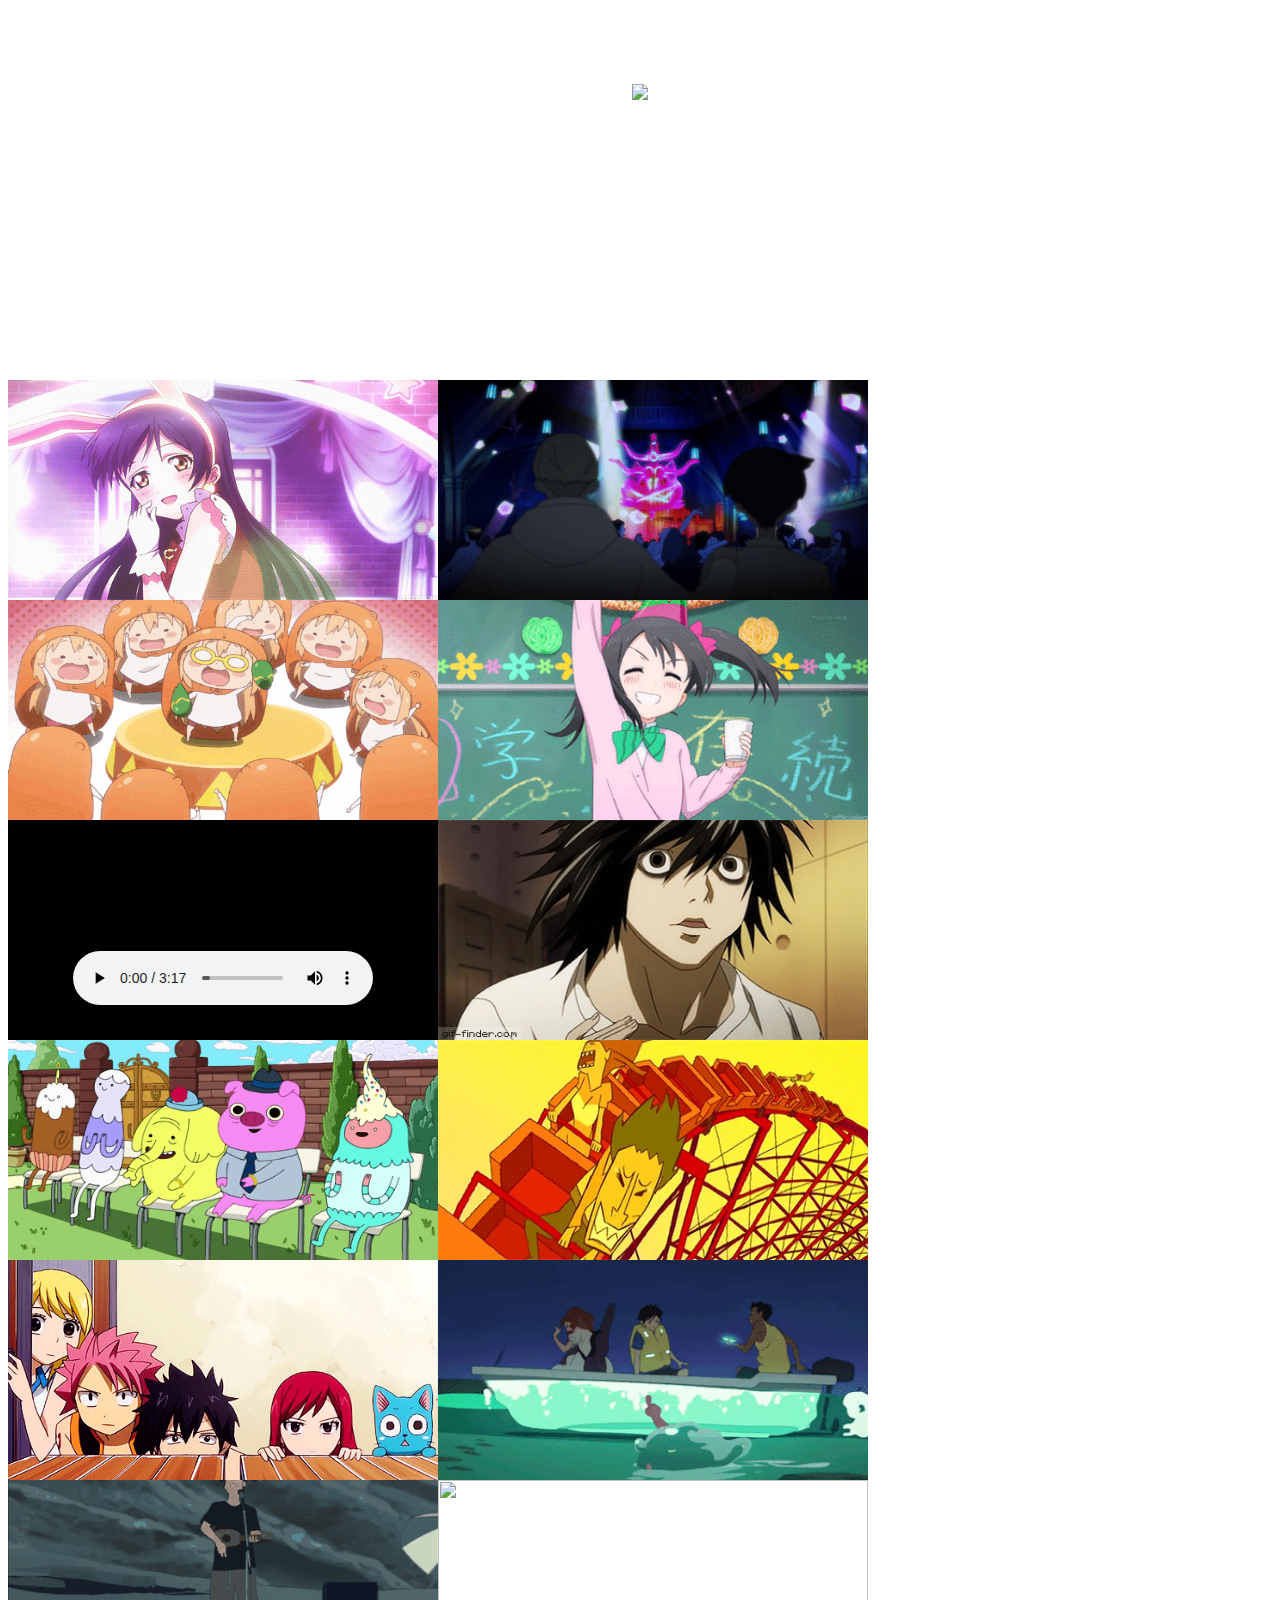
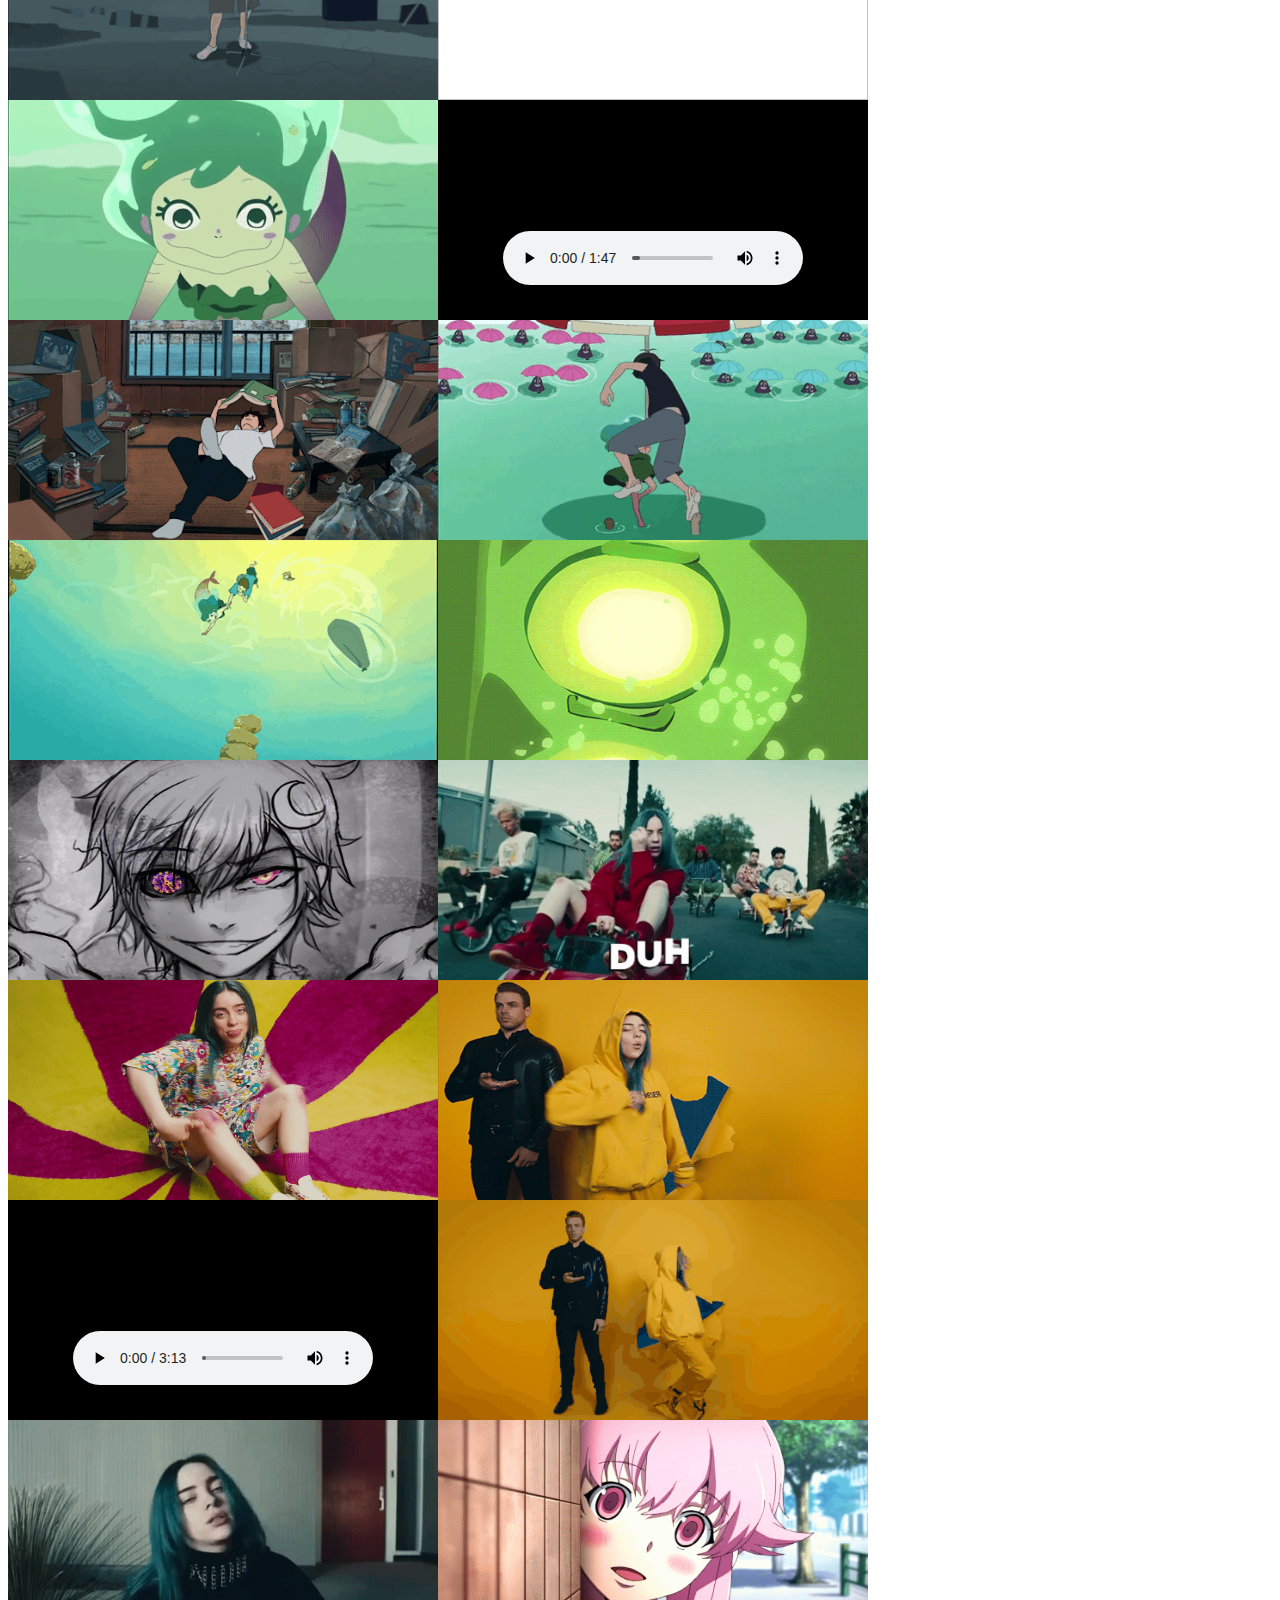
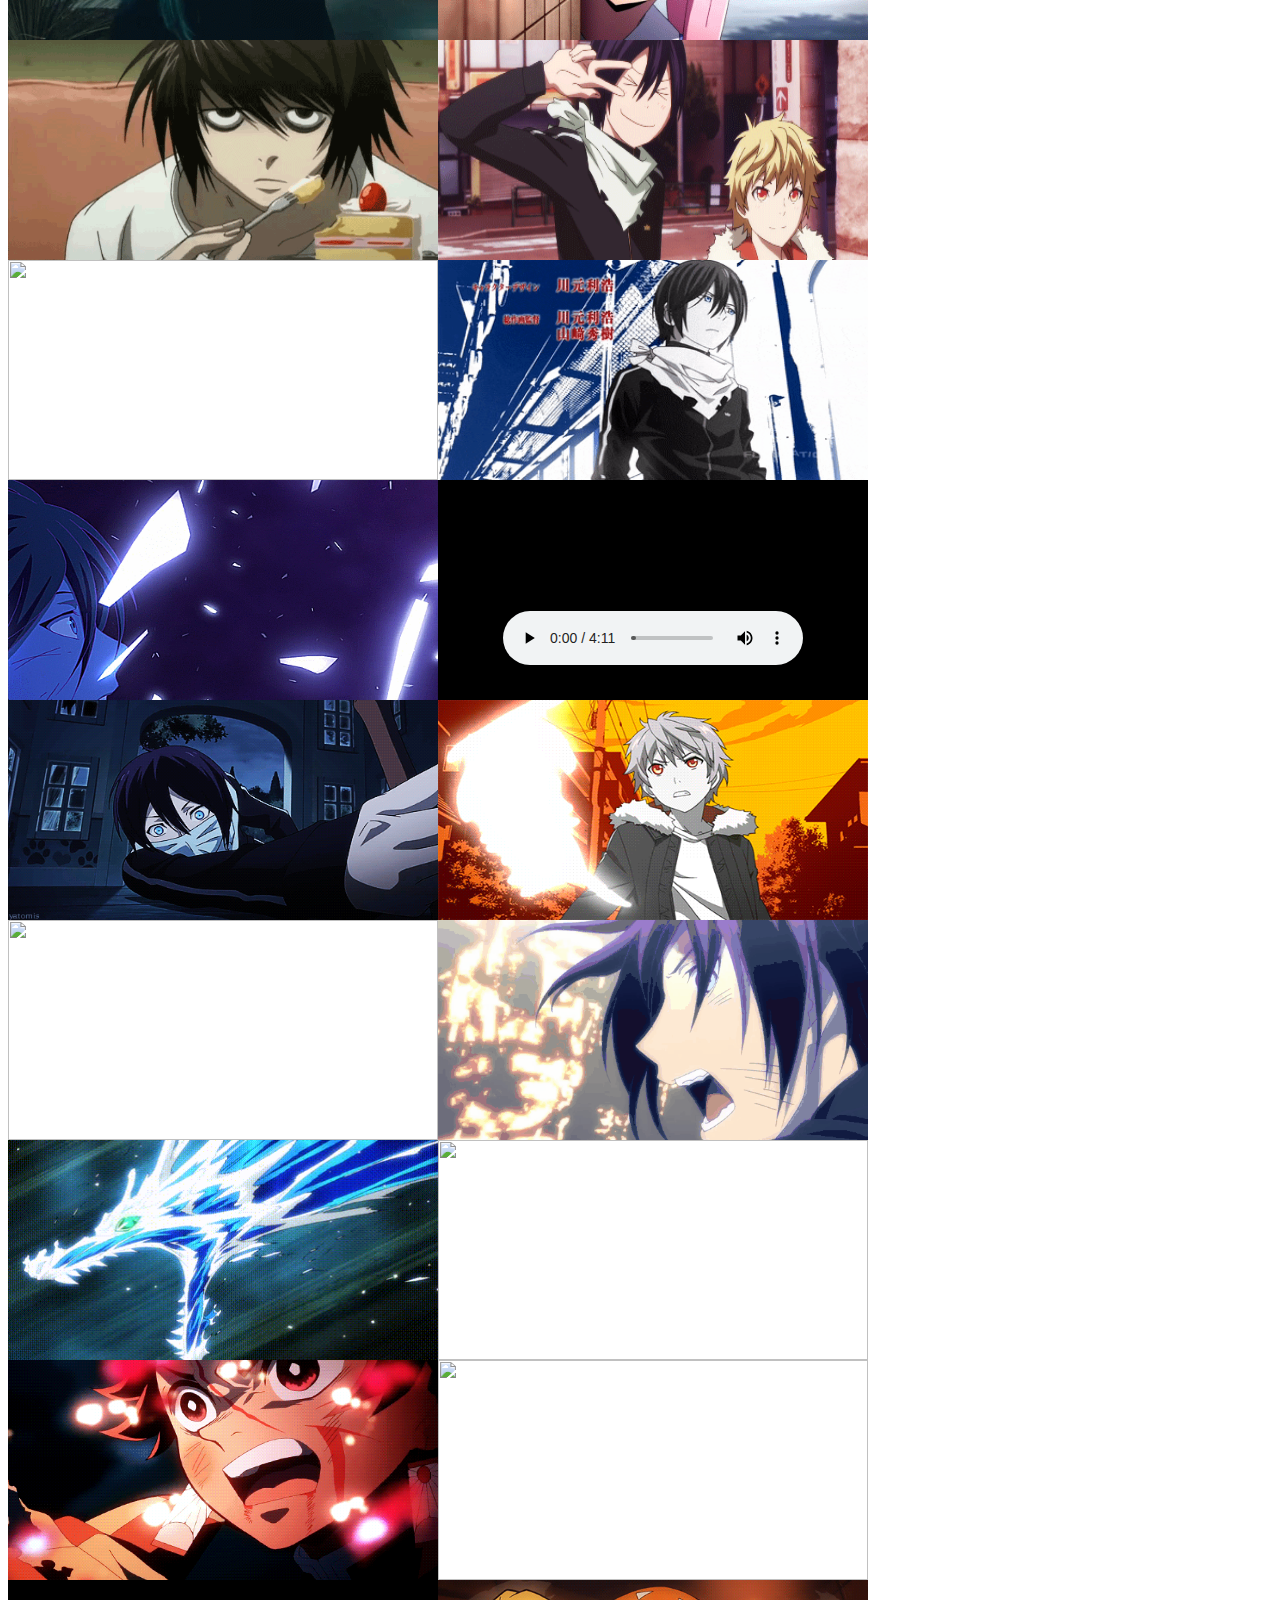
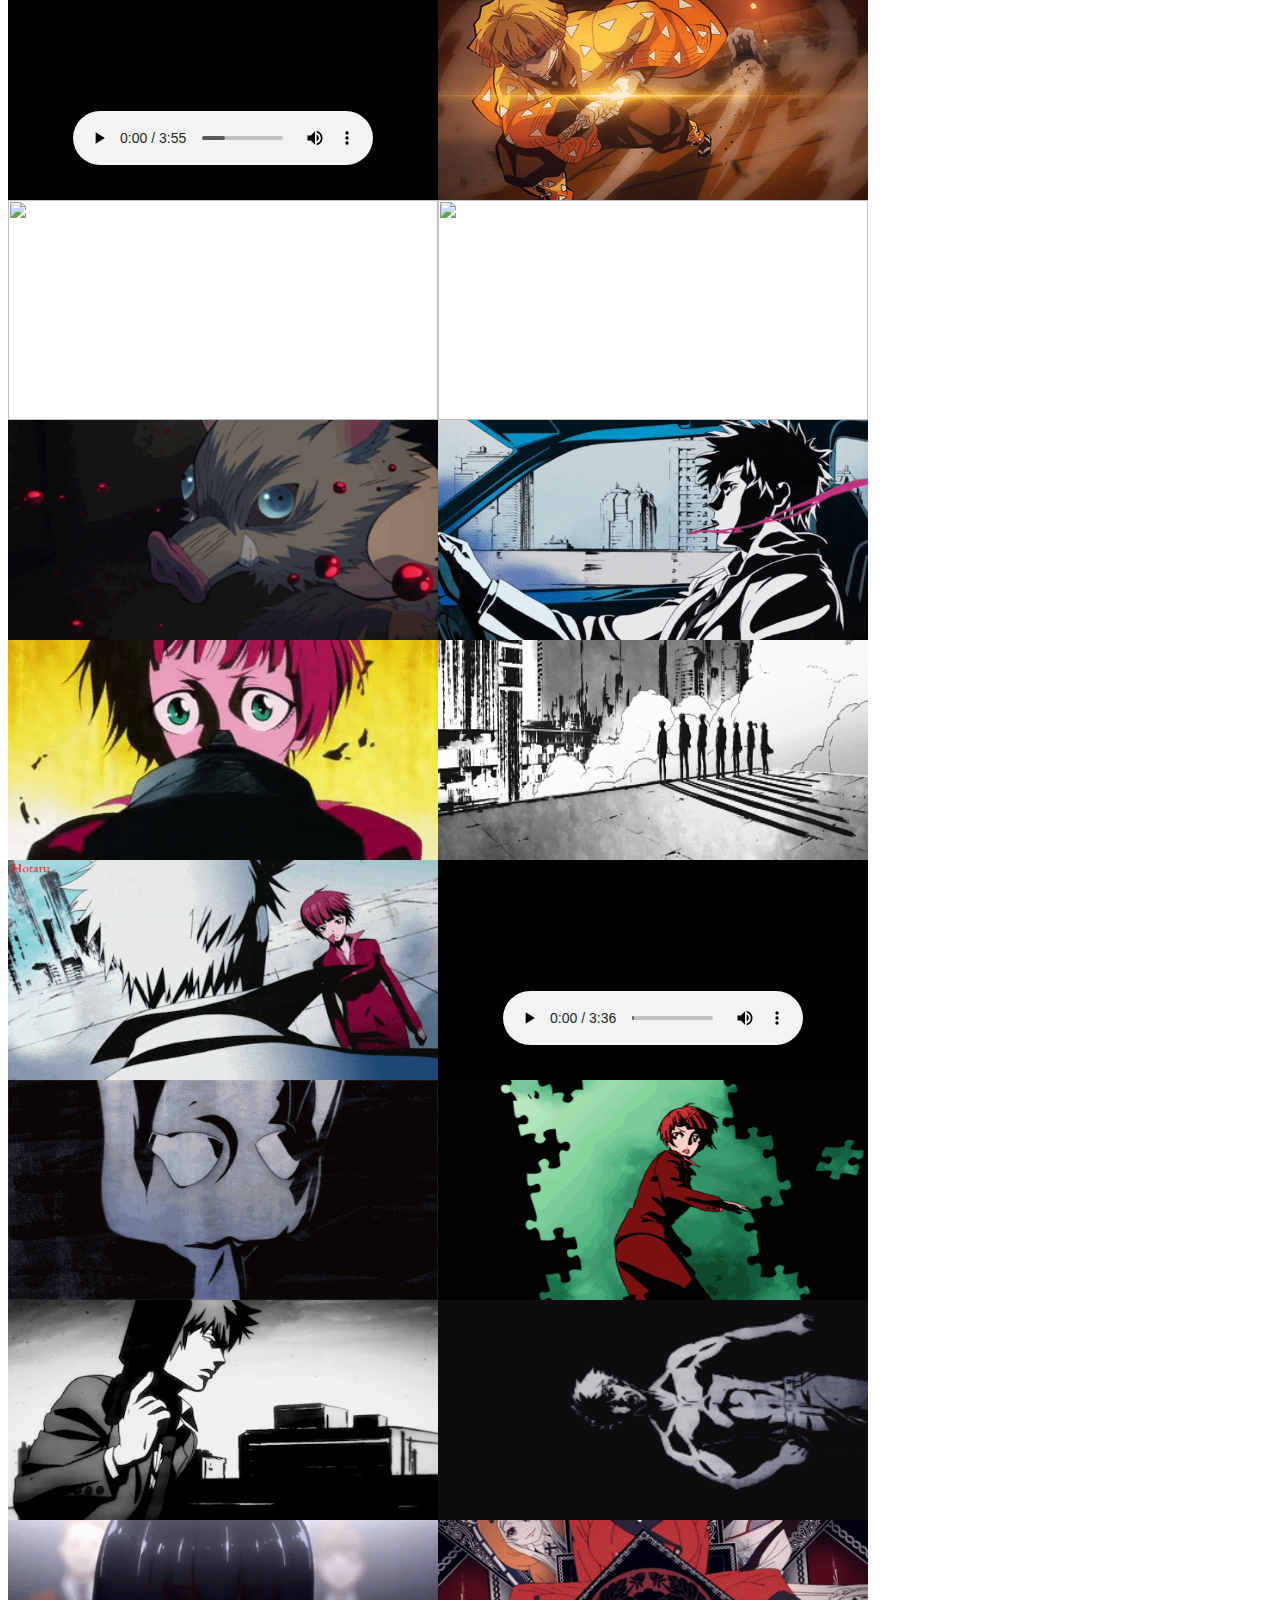
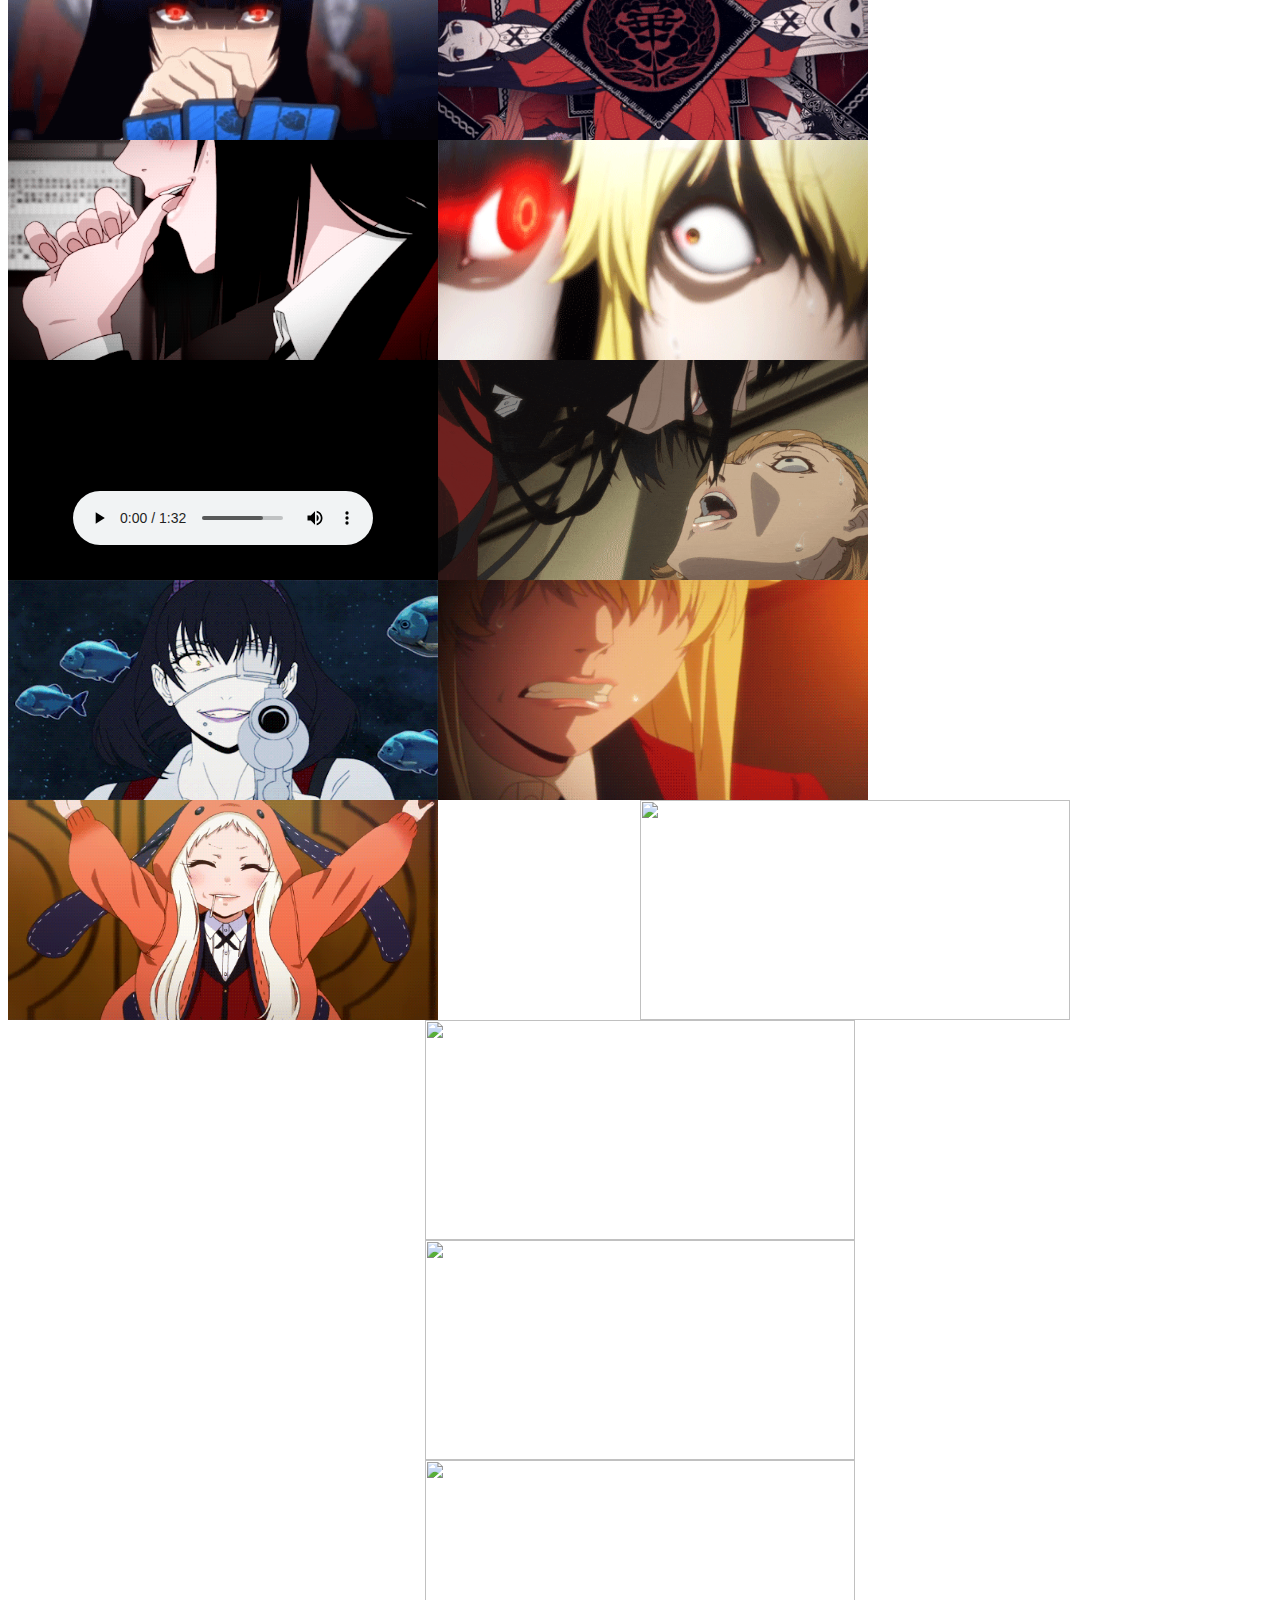
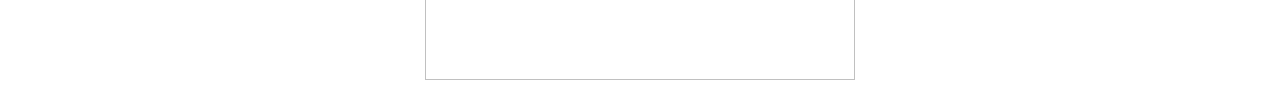
==== index.html @ c2c0409c "Add files via upload" ====
<html>
      <head><center> <h1><u><font size=64 face="impact"> ALEXANDER PROSASO</font></u></h1> </center>
           <title> Dretcm </title>
      </head>

<body background = "images\bonus\body.gif", text="white"> 
       <center><img src="images\bonus\gnomo.gif"></center>
       <center><h1><p>Hello, How are you?.</p></h1></center>
       <center><h2><p>suposed that all right</p></h2></center>
       <center><h2><p>ok let's start</p></h2></center>
       <center><h1><p><u>Perdoname</u></p></h1></center>

<!-- ---------------------------------------------- 1 lote ------------------------------------------------------------- -->

       <center><img src="images\lote 1\per12.gif" width="430" height="220" style="float:left"></center>
       <center><img src="images\lote 1\per9.gif" width="430" height="220" style="float:left"></center>
       <center><img src="images\lote 1\per3.gif" width="430" height="220" style="float:left"></center>

       <center><img src="images\lote 1\per4.gif" width="430" height="220" style="float:left"></center>

       <center><embed src="images\lote 1\per.mp3" autoplay="" loop="" width="430" height="220" style="float:left"></center>

       <center><img src="images\lote 1\per7.gif" width="430" height="220" style="float:left"></center>

       <center><img src="images\lote 1\per5.gif" width="430" height="220" style="float:left"></center>
       <center><img src="images\lote 1\per8.gif" width="430" height="220" style="float:left"></center>
       <center><img src="images\lote 1\per2.gif" width="430" height="220" style="float:left"></center> <br><br> <br> <br> <br> <br> <br> <br> <br><br> <br> <br> <br> <br> <br> <br> <br> <br><br> <br> <br> <br> <br><br> <br> <br> <br> <br> <br> <br> <br><br> <br> <br> <br> <br>

<!-- ---------------------------------------------- 2 lote ------------------------------------------------------------- -->

      <center><h1><p><u>Crystal Dolphin</u></center></p></h1>

       <center><img src="images\lote 2\cry.gif" width="430" height="220" style="float:left"></center>
       <center><img src="images\lote 2\cry2.gif" width="430" height="220" style="float:left"></center>
       <center><img src="images\lote 2\cry3.gif" width="430" height="220" style="float:left"></center>

       <center><img src="images\lote 2\cry4.gif" width="430" height="220" style="float:left"></center>

       <center><embed src="images\lote 2\crystal.mp3" autoplay="" loop="" width="430" height="220" style="float:left" background="D:\conte\alex1"></center>

       <center><img src="images\lote 2\cry5.gif" width="430" height="220" style="float:left"></center>

       <center><img src="images\lote 2\cry7.gif" width="430" height="220" style="float:left"></center>
       <center><img src="images\lote 2\cry8.gif" width="430" height="220" style="float:left"></center>
       <center><img src="images\lote 2\cry9.gif" width="430" height="220" style="float:left"></center><br><br> <br> <br> <br> <br> <br> <br> <br><br> <br> <br> <br> <br> <br> <br> <br> <br><br> <br> <br> <br> <br><br> <br> <br> <br> <br> <br> <br> <br><br> <br> <br> <br> <br>       

<!-- ---------------------------------------------- 3 lote ------------------------------------------------------------- -->
       <center><h1><p><u>Bad Guy</u></center></p></h1>

       <center><img src="images\lote 3\hora1.gif" width="430" height="220" style="float:left"></center>
       <center><img src="images\lote 3\bad5.gif" width="430" height="220" style="float:left"></center>
       <center><img src="images\lote 3\bad3.gif" width="430" height="220" style="float:left"></center>

       <center><img src="images\lote 3\bad4.gif" width="430" height="220" style="float:left"></center>

       <center><embed src="images\lote 3\badguy.mp3" autoplay="" loop="" width="430" height="220" style="float:left" background="D:\conte\alex1"></center>

       <center><img src="images\lote 3\bad2.gif" width="430" height="220" style="float:left"></center>

       <center><img src="images\lote 3\bad6.gif" width="430" height="220" style="float:left"></center>
       <center><img src="images\lote 3\per10.gif" width="430" height="220" style="float:left"></center>
       <center><img src="images\lote 3\per6.gif" width="430" height="220" style="float:left"></center><br><br> <br> <br> <br> <br> <br> <br> <br><br> <br> <br> <br> <br> <br> <br> <br> <br><br> <br> <br> <br> <br><br> <br> <br> <br> <br> <br> <br> <br><br> <br> <br> <br> <br>

<!-- ---------------------------------------------- 4 lote ------------------------------------------------------------- -->
       <center><h1><p><u>Op Noragami</u></center></p></h1>

       <center><img src="images\lote 4\noragami3.gif" width="430" height="220" style="float:left"></center>
       <center><img src="images\lote 4\noragami5.gif" width="430" height="220" style="float:left"></center>
       <center><img src="images\lote 4\noragami6.gif" width="430" height="220" style="float:left"></center>

       <center><img src="images\lote 4\noragami9.gif" width="430" height="220" style="float:left"></center>

       <center><embed src="images\lote 4\noragami_op.mp3" autoplay="" loop="" width="430" height="220" style="float:left" background="D:\conte\alex1"></center>

       <center><img src="images\lote 4\noragami10.gif" width="430" height="220" style="float:left"></center>

       <center><img src="images\lote 4\noragami8.gif" width="430" height="220" style="float:left"></center>
       <center><img src="images\lote 4\noragami7.gif" width="430" height="220" style="float:left"></center>
       <center><img src="images\lote 4\noragami.gif" width="430" height="220" style="float:left"></center><br><br> <br> <br> <br> <br> <br> <br> <br><br> <br> <br> <br> <br> <br> <br> <br> <br><br> <br> <br> <br> <br><br> <br> <br> <br> <br> <br> <br> <br><br> <br> <br> <br> <br>

<!-- ---------------------------------------------- 5 lote ------------------------------------------------------------- -->

       <center><h1><p><u>Op Kimetsu No Yaiba</u></center></p></h1>

       <center><img src="images\lote 5\tanjiro1.gif" width="430" height="220" style="float:left"></center>
       <center><img src="images\lote 5\tanjiro2.gif" width="430" height="220" style="float:left"></center>
       <center><img src="images\lote 5\tanjiro9.gif" width="430" height="220" style="float:left"></center>

       <center><img src="images\lote 5\tanjiro4.gif" width="430" height="220" style="float:left"></center>

       <center><embed src="images\lote 5\kimetsu.mp3" autoplay="" loop="" width="430" height="220" style="float:left" background="D:\conte\alex1"></center>

       <center><img src="images\lote 5\tanjiro5.gif" width="430" height="220" style="float:left"></center>

       <center><img src="images\lote 5\tanjiro10.gif" width="430" height="220" style="float:left"></center>
       <center><img src="images\lote 5\tanjiro8.gif" width="430" height="220" style="float:left"></center>
       <center><img src="images\lote 5\tanjiro7.gif" width="430" height="220" style="float:left"></center><br><br> <br> <br> <br> <br> <br> <br> <br><br> <br> <br> <br> <br> <br> <br> <br> <br><br> <br> <br> <br> <br><br> <br> <br> <br> <br> <br> <br> <br><br> <br> <br> <br> <br>
<!-- ---------------------------------------------- 6 lote ------------------------------------------------------------- -->
       <center><h1><p><u>Op 1 Psycho Pass</u></center></p></h1>

       <center><img src="images\lote 6\pass1.gif" width="430" height="220" style="float:left"></center>
       <center><img src="images\lote 6\pass2.gif" width="430" height="220" style="float:left"></center>
       <center><img src="images\lote 6\pass3.gif" width="430" height="220" style="float:left"></center>

       <center><img src="images\lote 6\pass4.gif" width="430" height="220" style="float:left"></center>

       <center><embed src="images\lote 6\psycho_pass_op1.mp3" autoplay="" loop="" width="430" height="220" style="float:left" background="D:\conte\alex1"></center>

       <center><img src="images\lote 6\pass5.gif" width="430" height="220" style="float:left"></center>

       <center><img src="images\lote 6/pass7.webp" width="430" height="220" style="float:left"></center>
       <center><img src="images\lote 6/pass6.webp" width="430" height="220" style="float:left"></center>
       <center><img src="images\lote 6\pass8.gif" width="430" height="220" style="float:left"></center><br><br> <br> <br> <br> <br> <br> <br> <br><br> <br> <br> <br> <br> <br> <br> <br> <br><br> <br> <br> <br> <br><br> <br> <br> <br> <br> <br> <br> <br><br> <br> <br> <br> <br>
<!-- ---------------------------------------------- 7 lote ------------------------------------------------------------- -->
       <center><h1><p><u>Op 1 Kakegurui</u></center></p></h1>

       <center><img src="images\lote 7\ka1.gif" width="430" height="220" style="float:left"></center>
       <center><img src="images\lote 7\ka6.gif" width="430" height="220" style="float:left"></center>
       <center><img src="images\lote 7\ka3.gif" width="430" height="220" style="float:left"></center>

       <center><img src="images\lote 7\ka4.gif" width="430" height="220" style="float:left"></center>

       <center><embed src="images\lote 7\kakegurui_op1.mp3" autoplay="" loop="" width="430" height="220" style="float:left" background="D:\conte\alex1"></center>

       <center><img src="images\lote 7\ka5.gif" width="430" height="220" style="float:left"></center>

       <center><img src="images\lote 7\ka2.gif" width="430" height="220" style="float:left"></center>
       <center><img src="images\lote 7\ka7.gif" width="430" height="220" style="float:left"></center>
       <center><img src="images\lote 7\ka8.gif" width="430" height="220" style="float:left"></center><br><br> <br> <br> <br> <br> <br> <br> <br><br> <br> <br> <br> <br> <br> <br> <br> <br><br> <br> <br> <br> <br><br> <br> <br> <br> <br> <br> <br> <br><br> <br> <br> <br> <br>
<!-- ---------------------------------------------- 8 lote ------------------------------------------------------------- -->
       <center><h1><p>Good Bye Sir.</center></p></h1>
       <center><img src="images\bonus\good1.gif" width="430" height="220"></center>
       <center><img src="images\bonus\asu.gif" width="430" height="220"></center>
       <center><img src="images\bonus\asu2.gif" width="430" height="220"></center>
       <center><img src="images\bonus\asu3.gif" width="430" height="220"></center>
 
  <!--speaker or head phone is required to listening background sound-->   
</body>
</html>
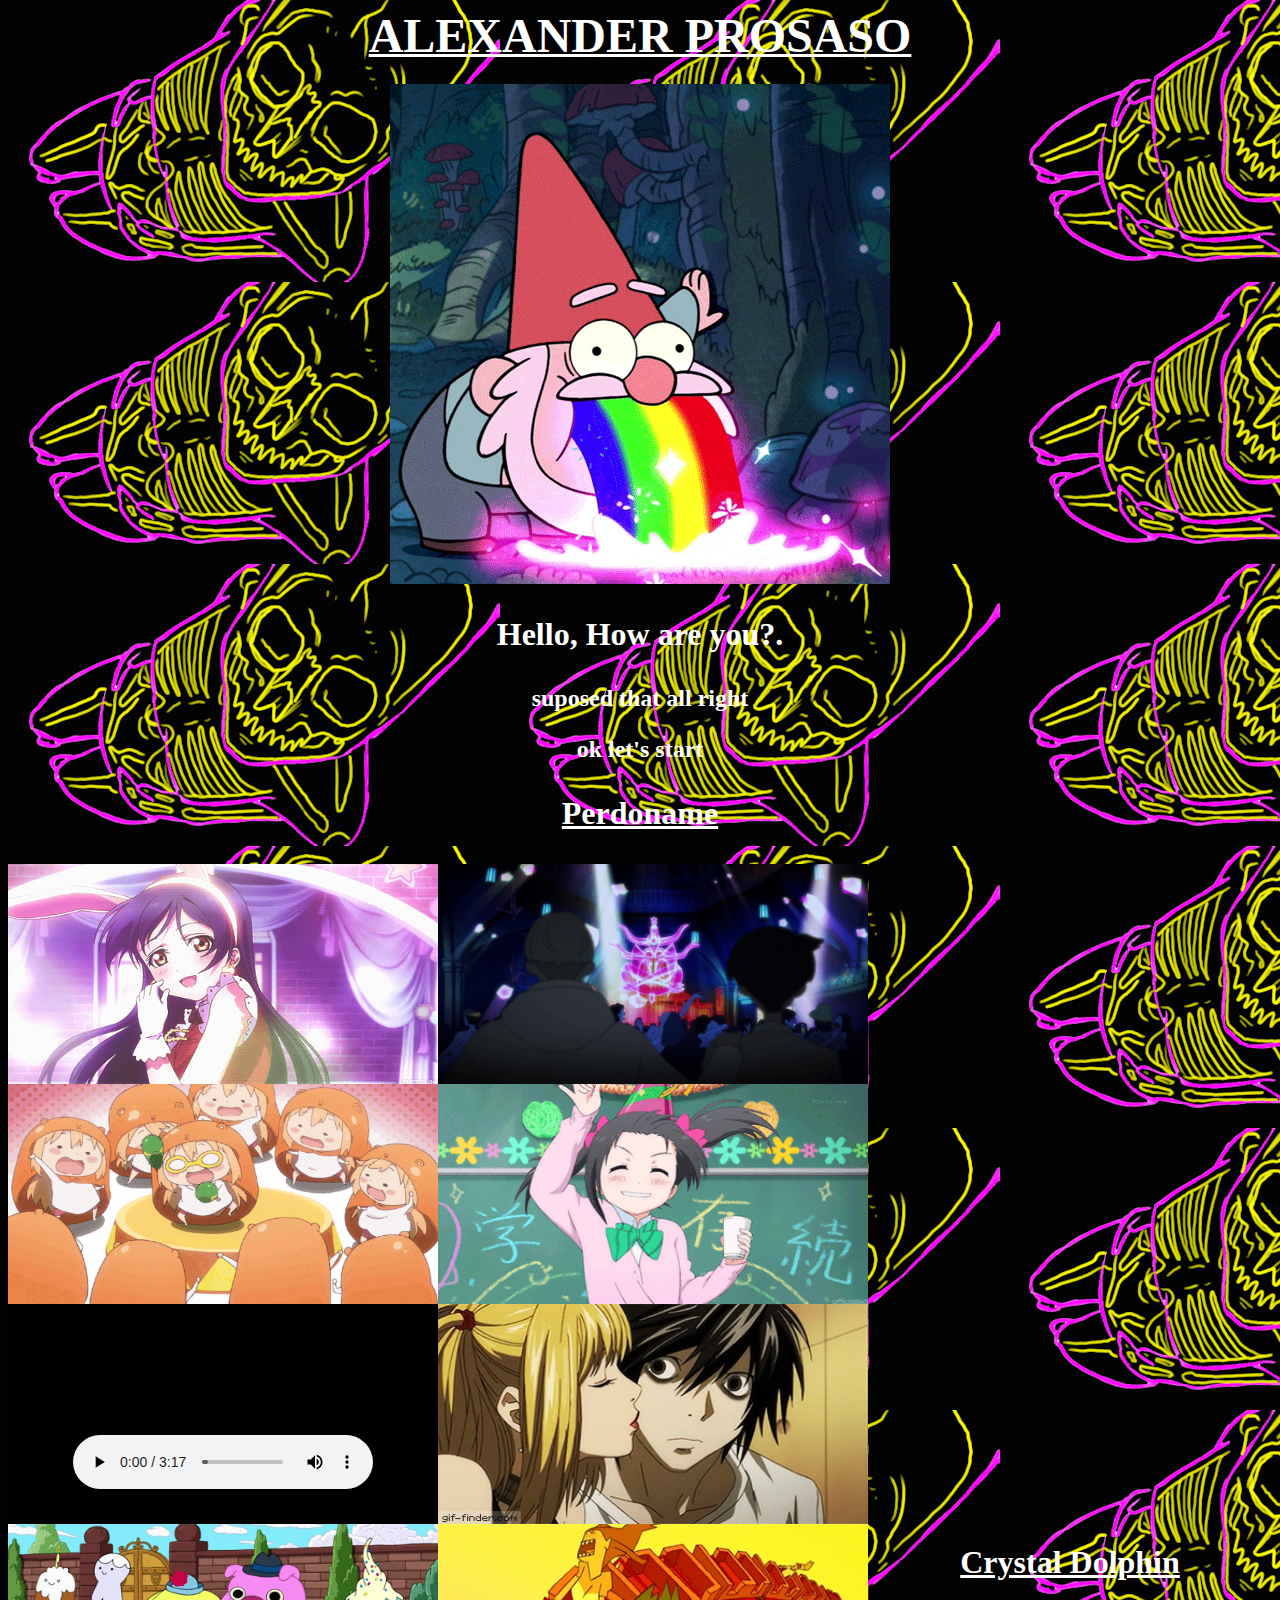
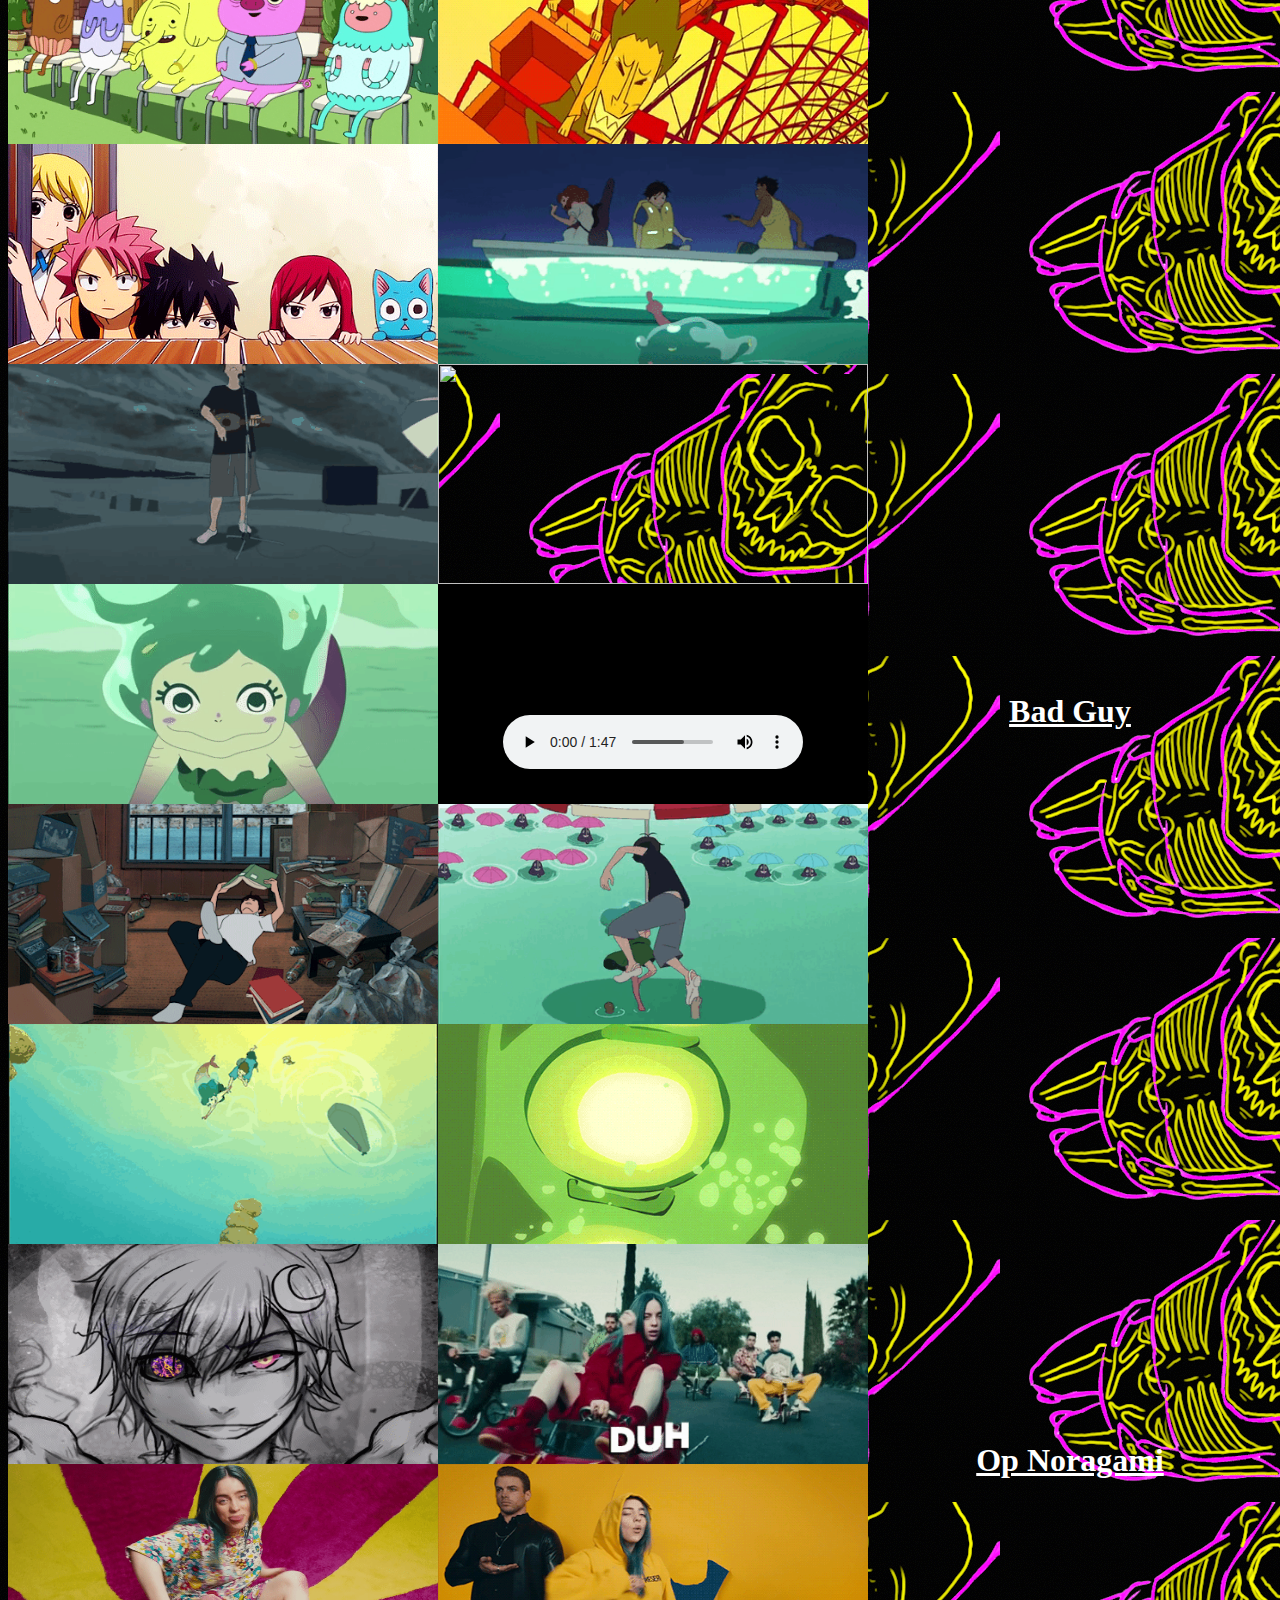
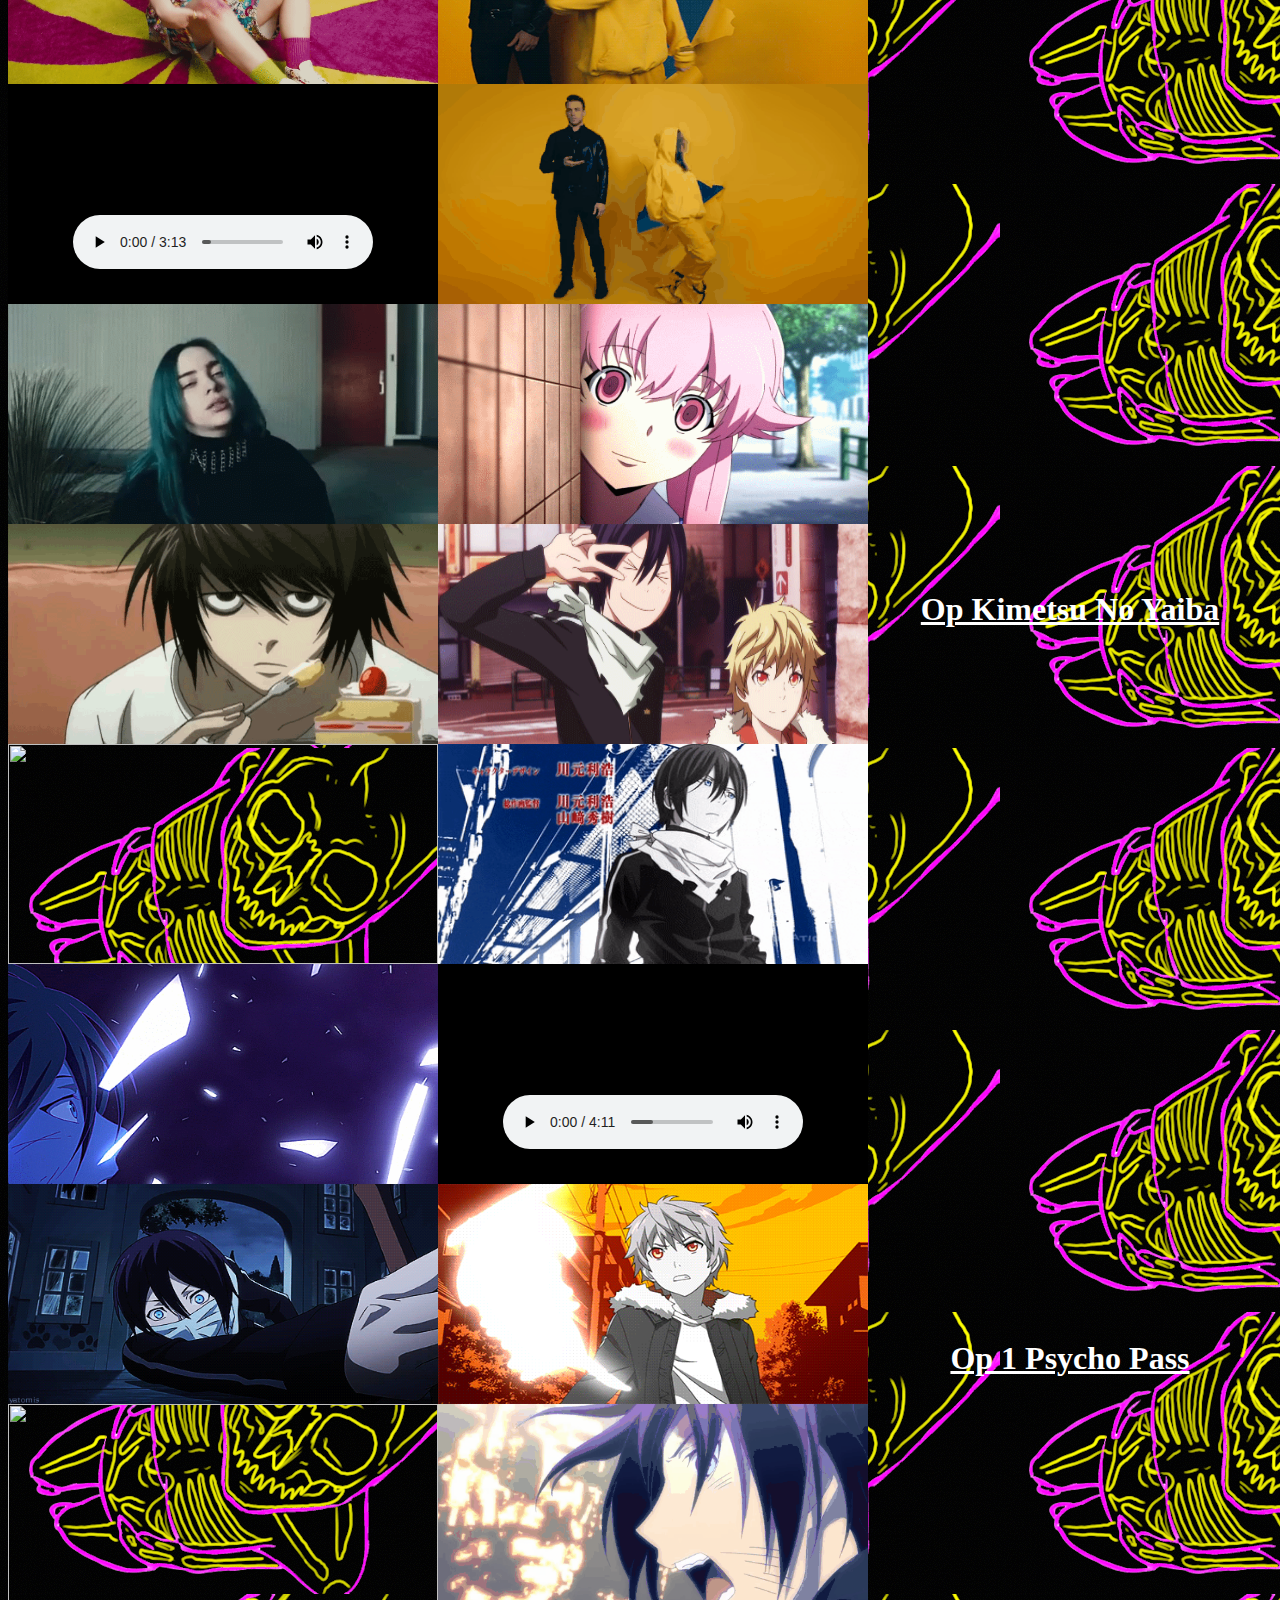
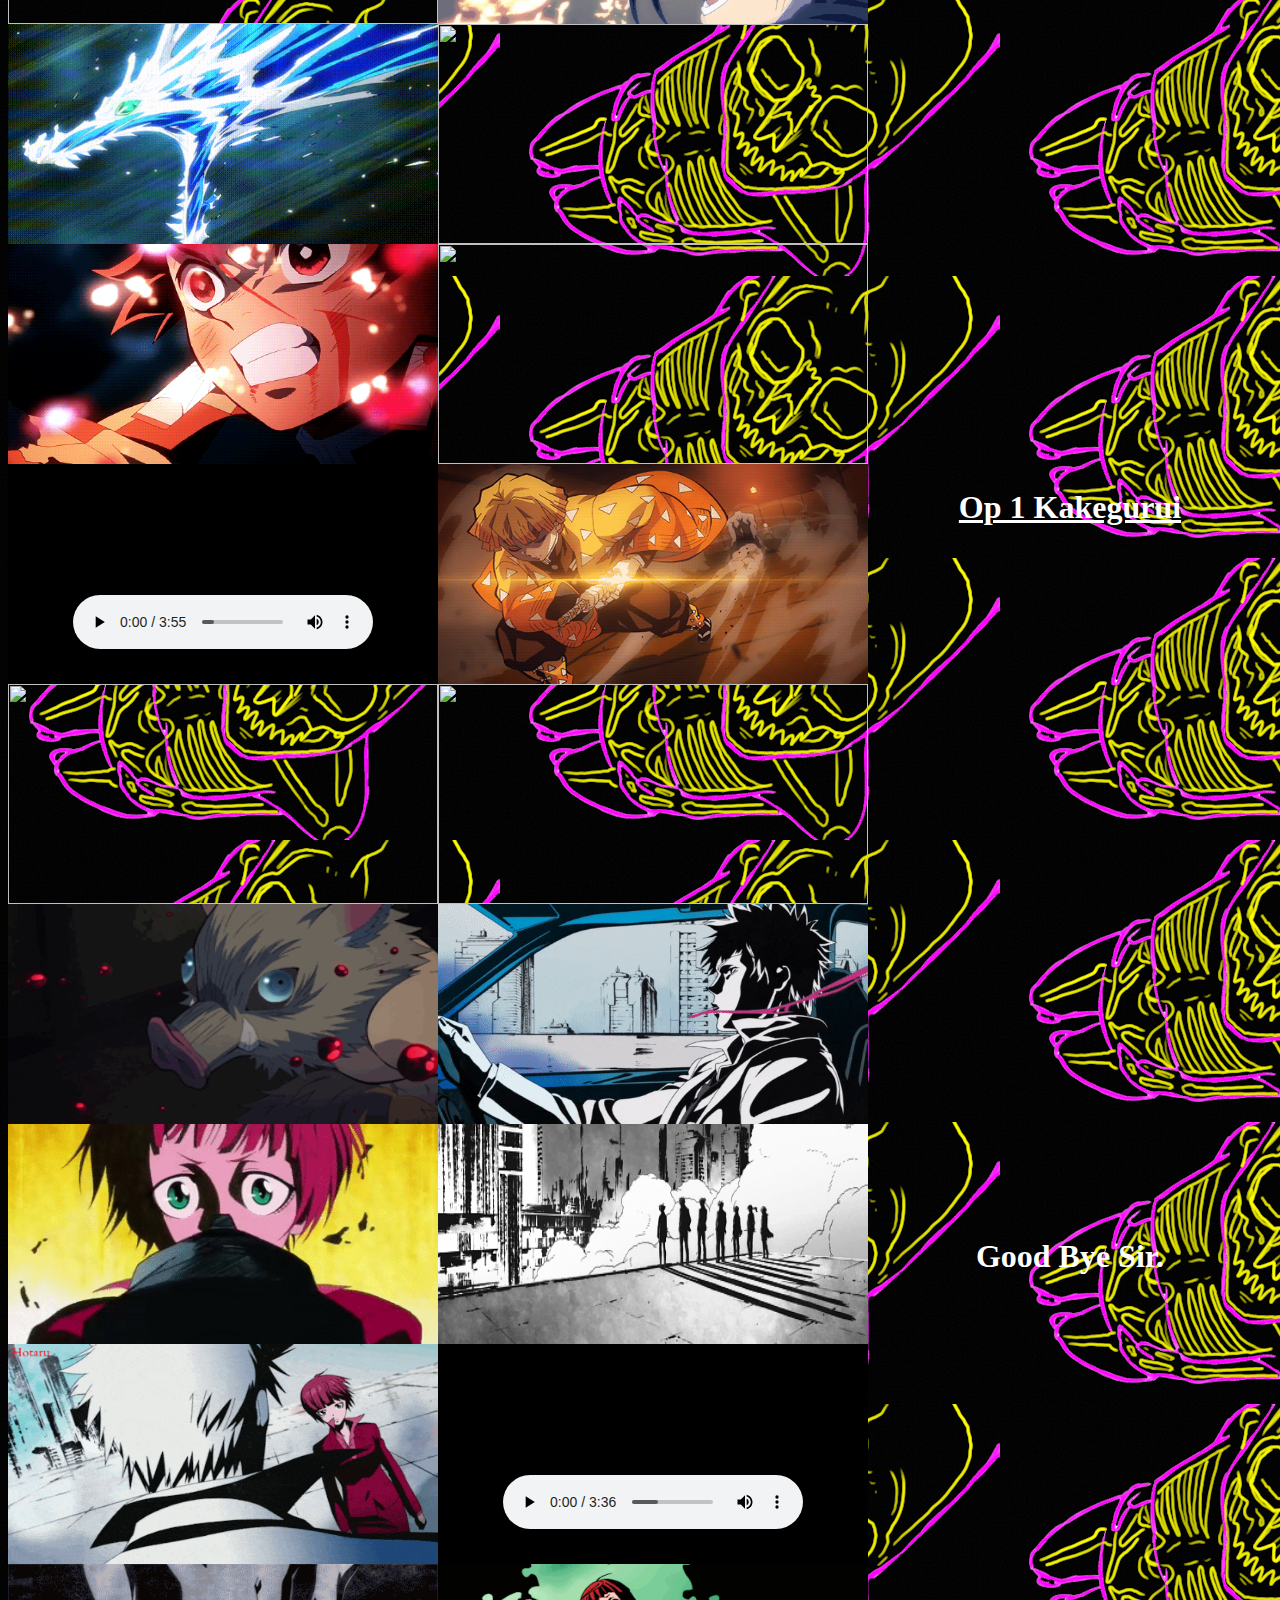
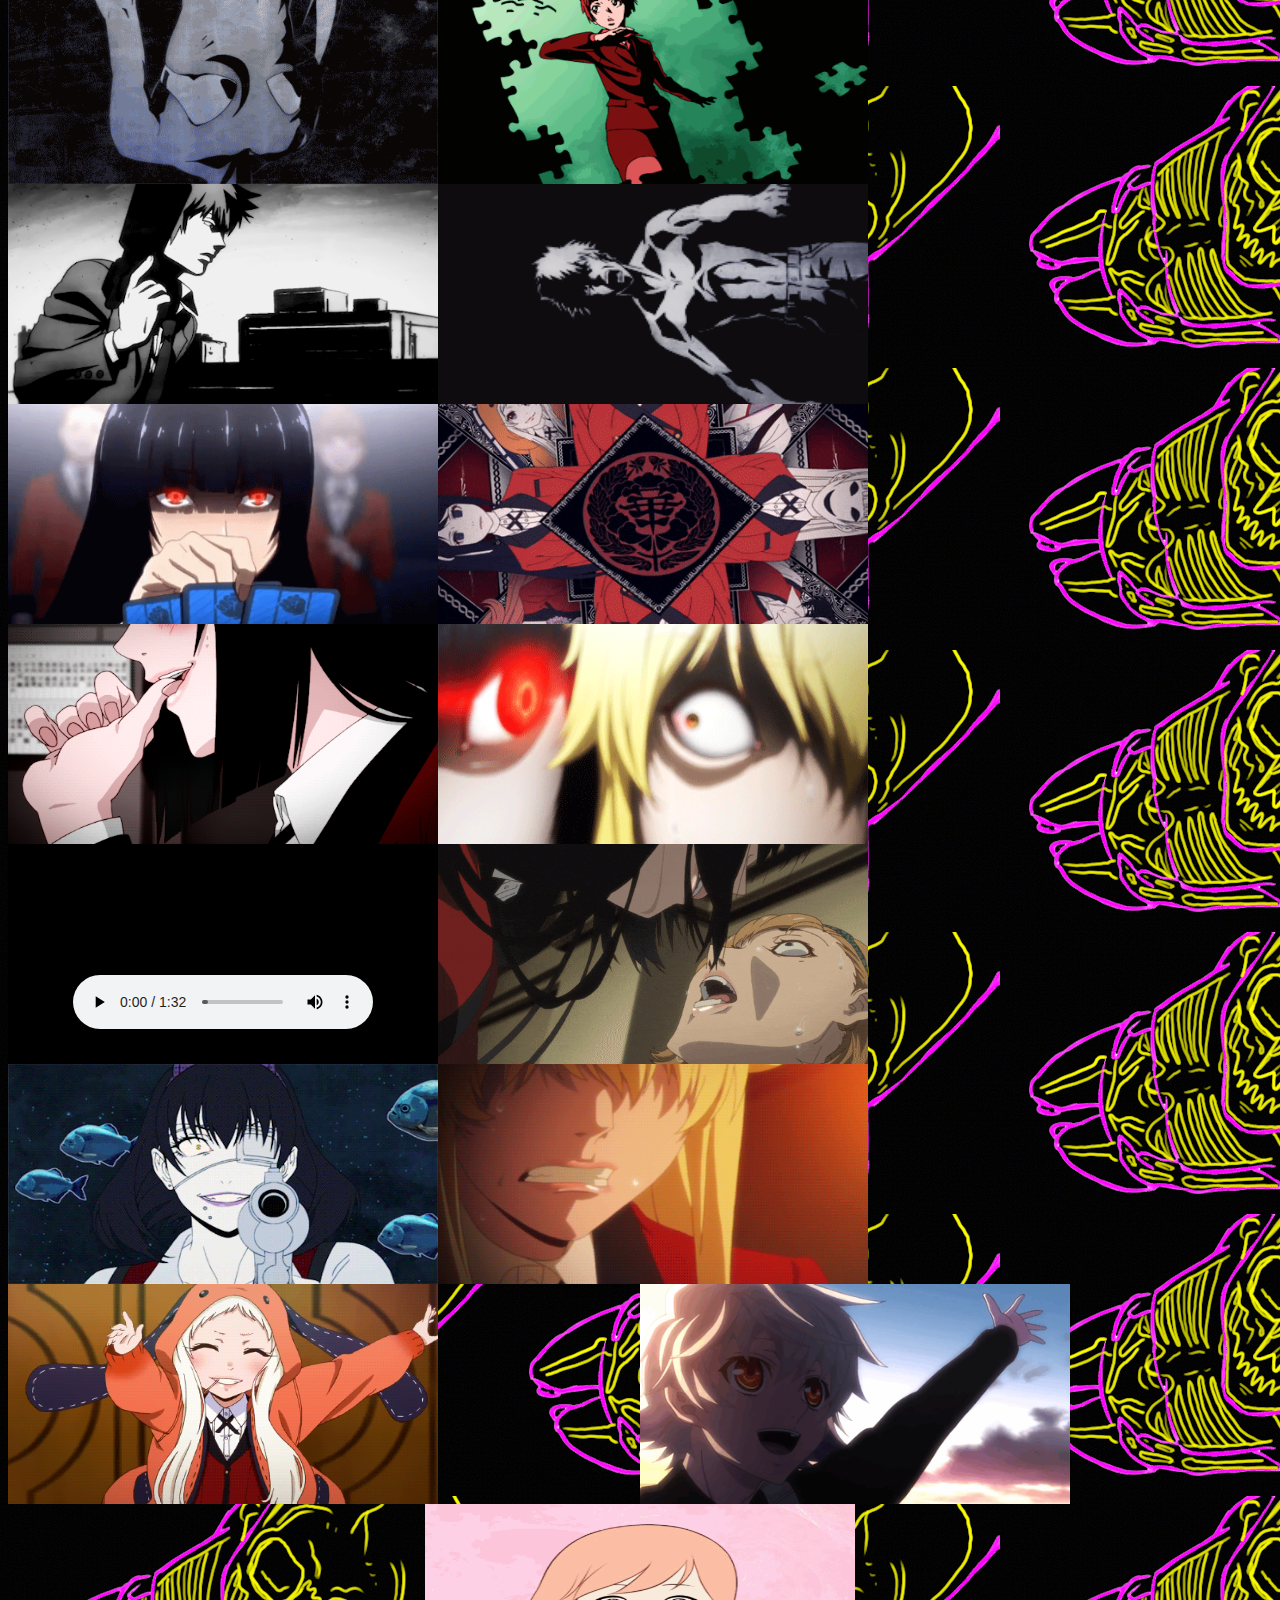
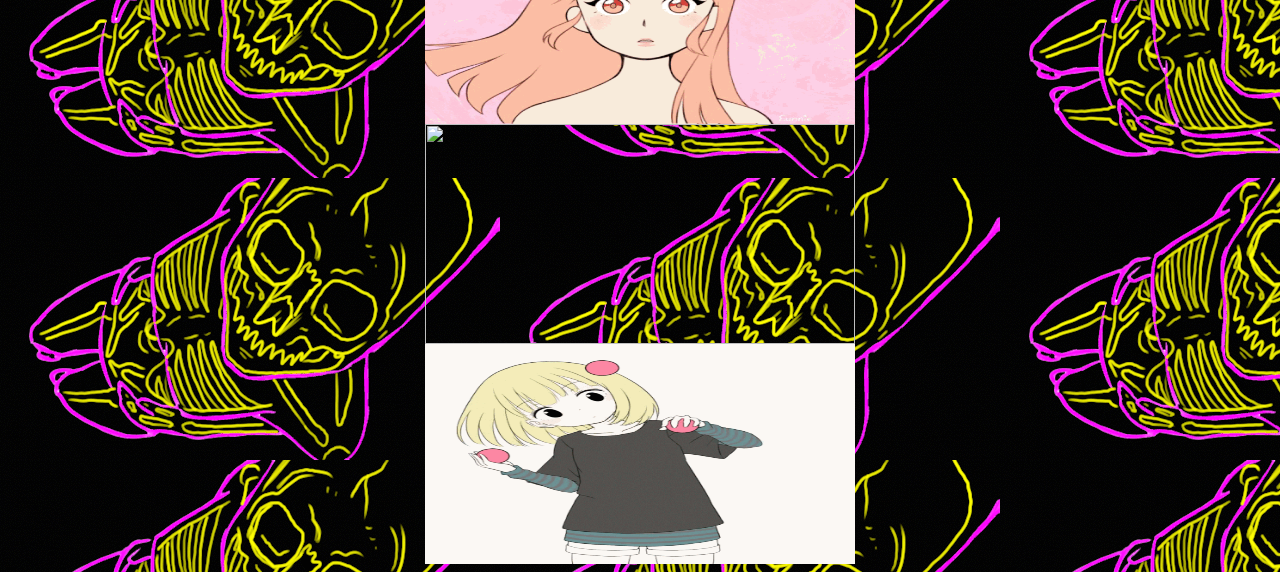
==== commit d8150b7e: "Update index.html" ====
--- a/index.html
+++ b/index.html
@@ -3,8 +3,8 @@
            <title> Dretcm </title>
       </head>
 
-<body background = "images\bonus\body.gif", text="white"> 
-       <center><img src="images\bonus\gnomo.gif"></center>
+<body background = "images\Bonus\body.gif", text="white"> 
+       <center><img src="images\Bonus\gnomo.gif"></center>
        <center><h1><p>Hello, How are you?.</p></h1></center>
        <center><h2><p>suposed that all right</p></h2></center>
        <center><h2><p>ok let's start</p></h2></center>
@@ -18,7 +18,7 @@
 
        <center><img src="images\lote 1\per4.gif" width="430" height="220" style="float:left"></center>
 
-       <center><embed src="images\lote 1\per.mp3" autoplay="" loop="" width="430" height="220" style="float:left"></center>
+       <center><embed src="images\lote 1\per.mp3" width="430" height="220" style="float:left"></center>
 
        <center><img src="images\lote 1\per7.gif" width="430" height="220" style="float:left"></center>
 
@@ -129,11 +129,11 @@
        <center><img src="images\lote 7\ka8.gif" width="430" height="220" style="float:left"></center><br><br> <br> <br> <br> <br> <br> <br> <br><br> <br> <br> <br> <br> <br> <br> <br> <br><br> <br> <br> <br> <br><br> <br> <br> <br> <br> <br> <br> <br><br> <br> <br> <br> <br>
 <!-- ---------------------------------------------- 8 lote ------------------------------------------------------------- -->
        <center><h1><p>Good Bye Sir.</center></p></h1>
-       <center><img src="images\bonus\good1.gif" width="430" height="220"></center>
-       <center><img src="images\bonus\asu.gif" width="430" height="220"></center>
-       <center><img src="images\bonus\asu2.gif" width="430" height="220"></center>
-       <center><img src="images\bonus\asu3.gif" width="430" height="220"></center>
+       <center><img src="images\Bonus\good1.gif" width="430" height="220"></center>
+       <center><img src="images\Bonus\asu.gif" width="430" height="220"></center>
+       <center><img src="images\Bonus\asu2.gif" width="430" height="220"></center>
+       <center><img src="images\Bonus\asu3.gif" width="430" height="220"></center>
  
   <!--speaker or head phone is required to listening background sound-->   
 </body>
-</html>+</html>
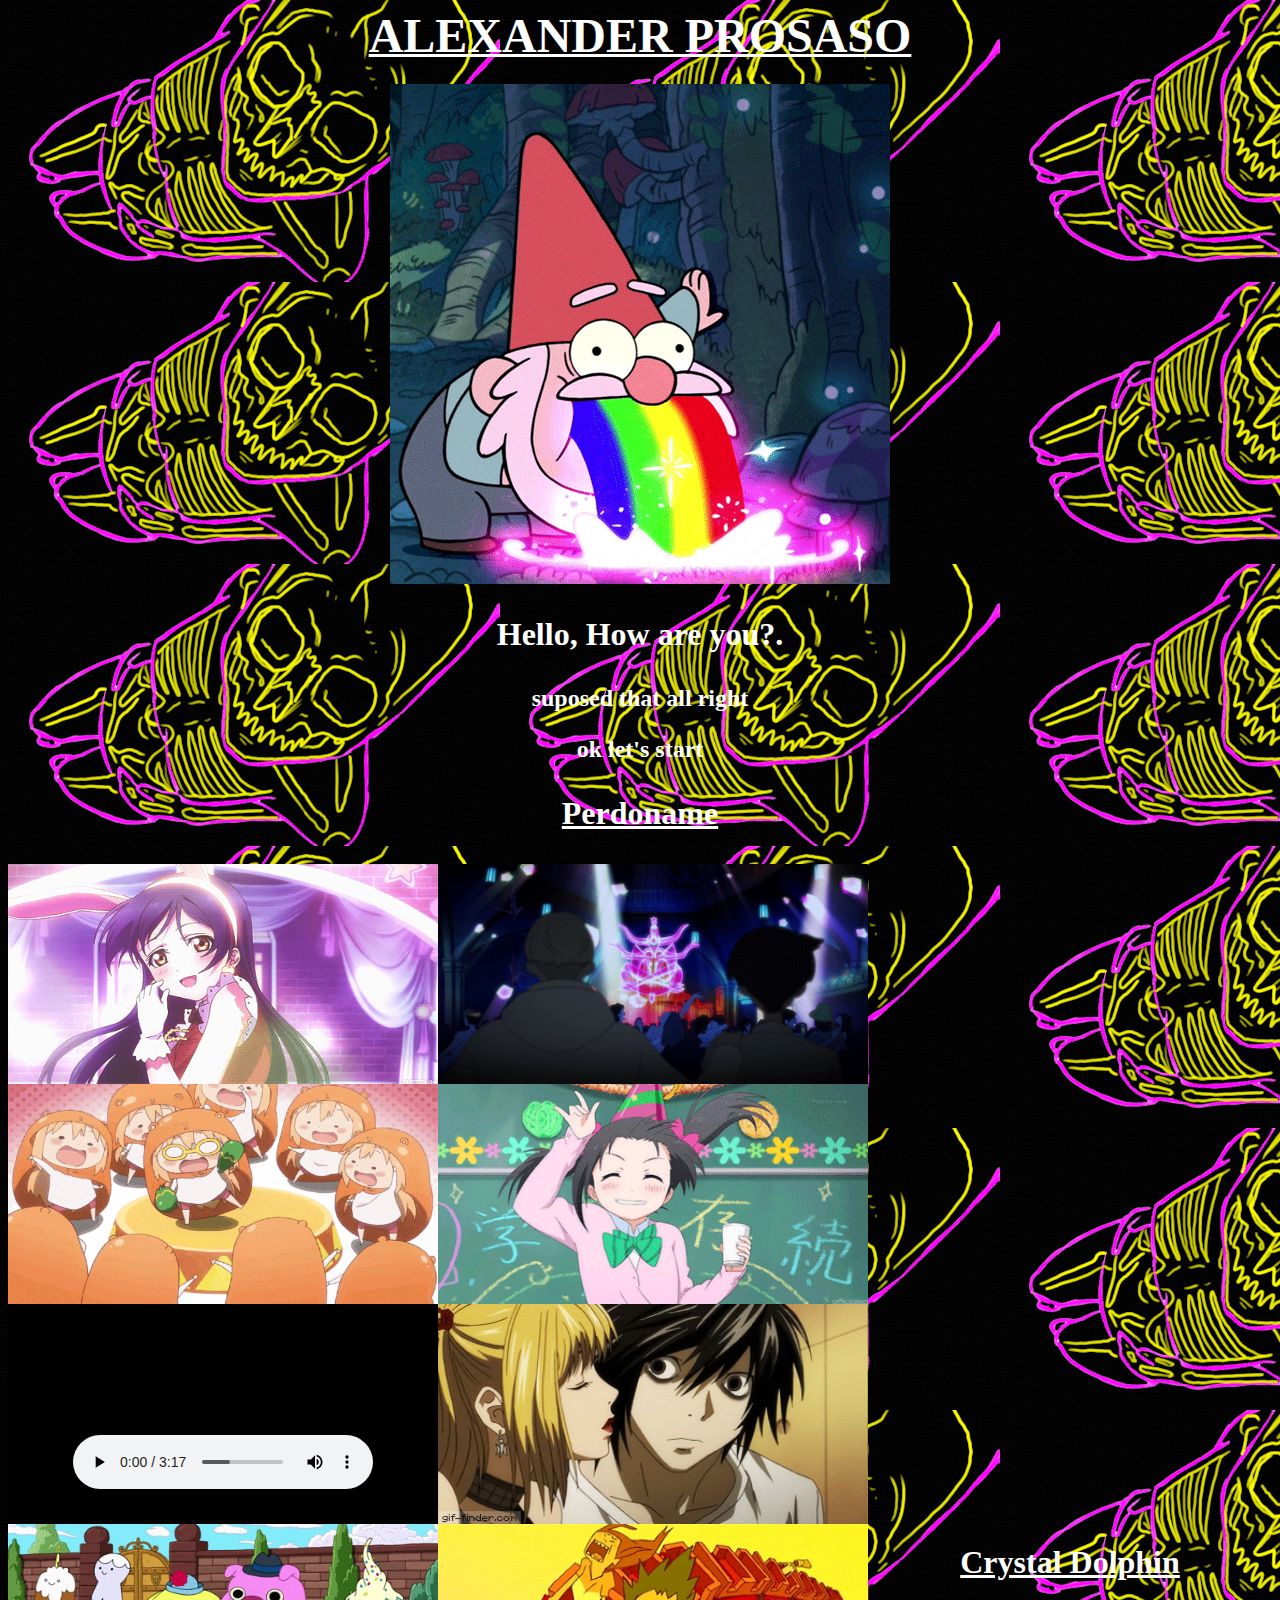
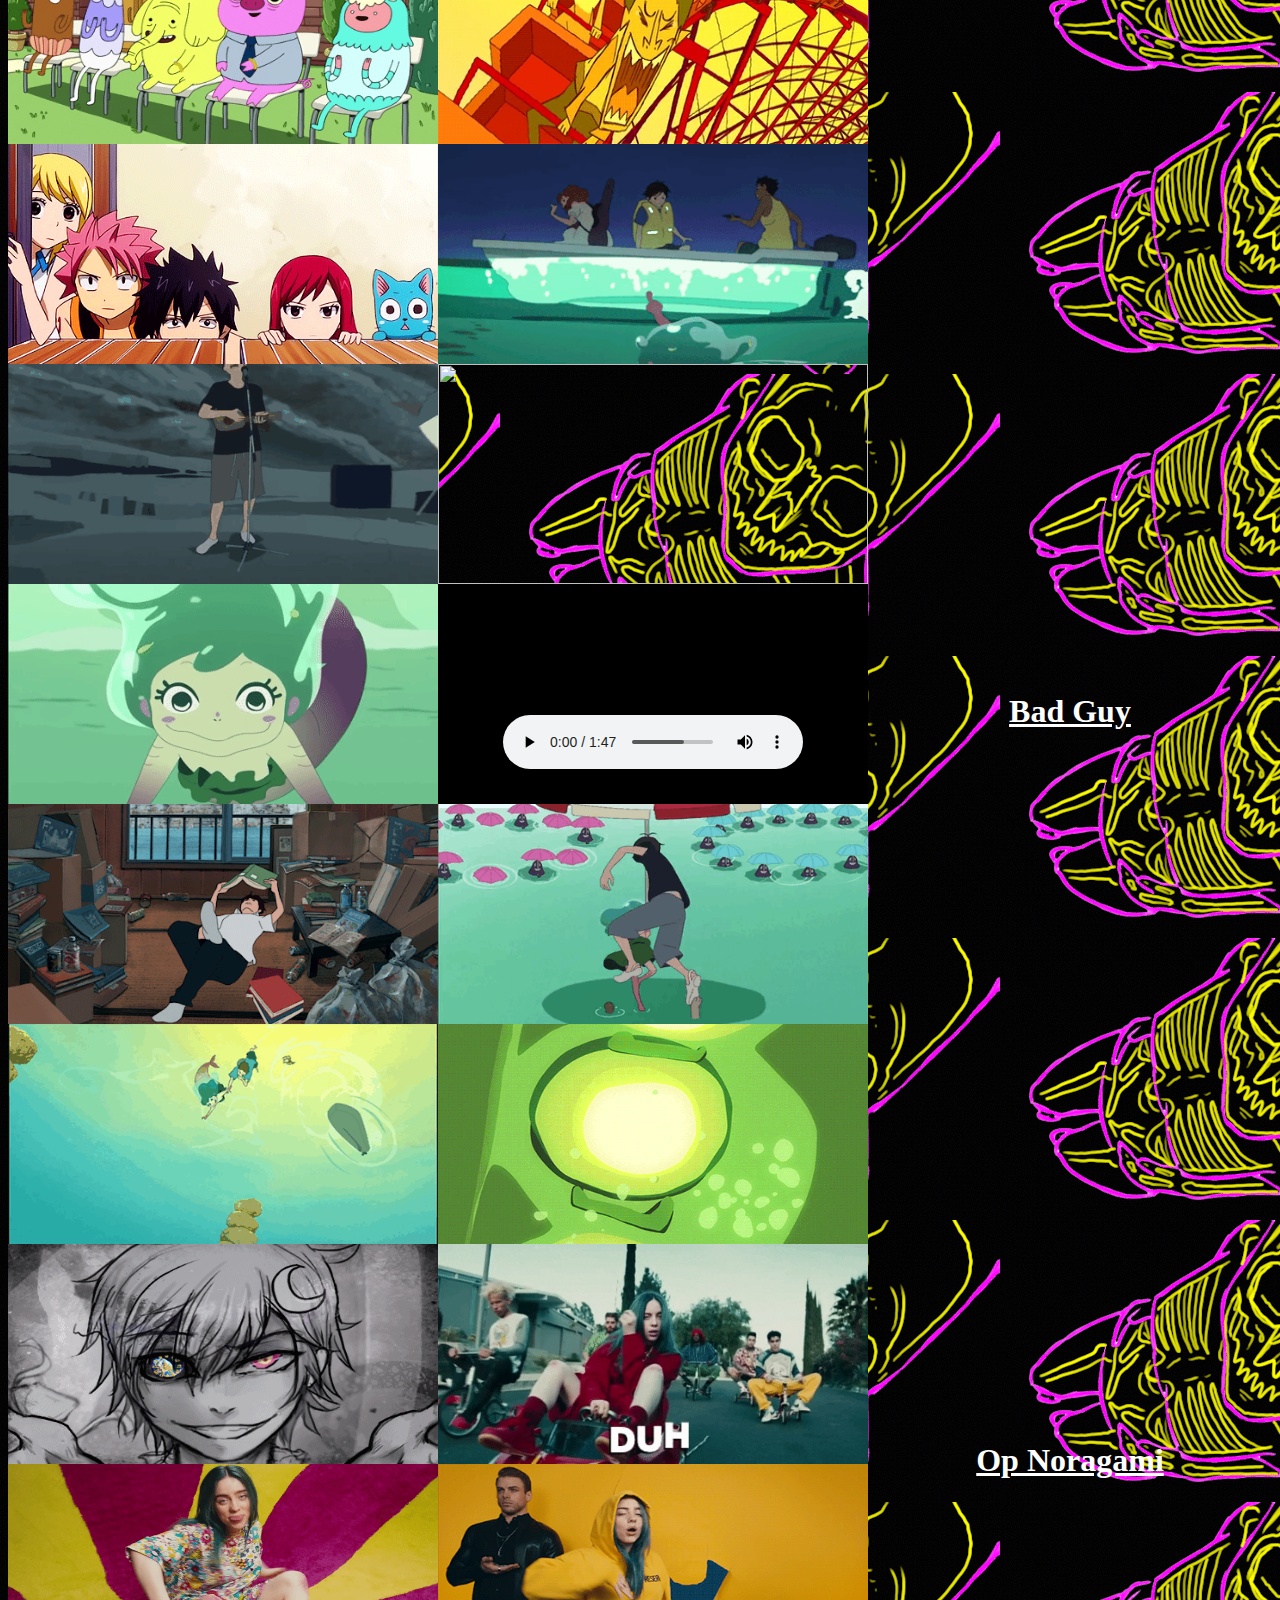
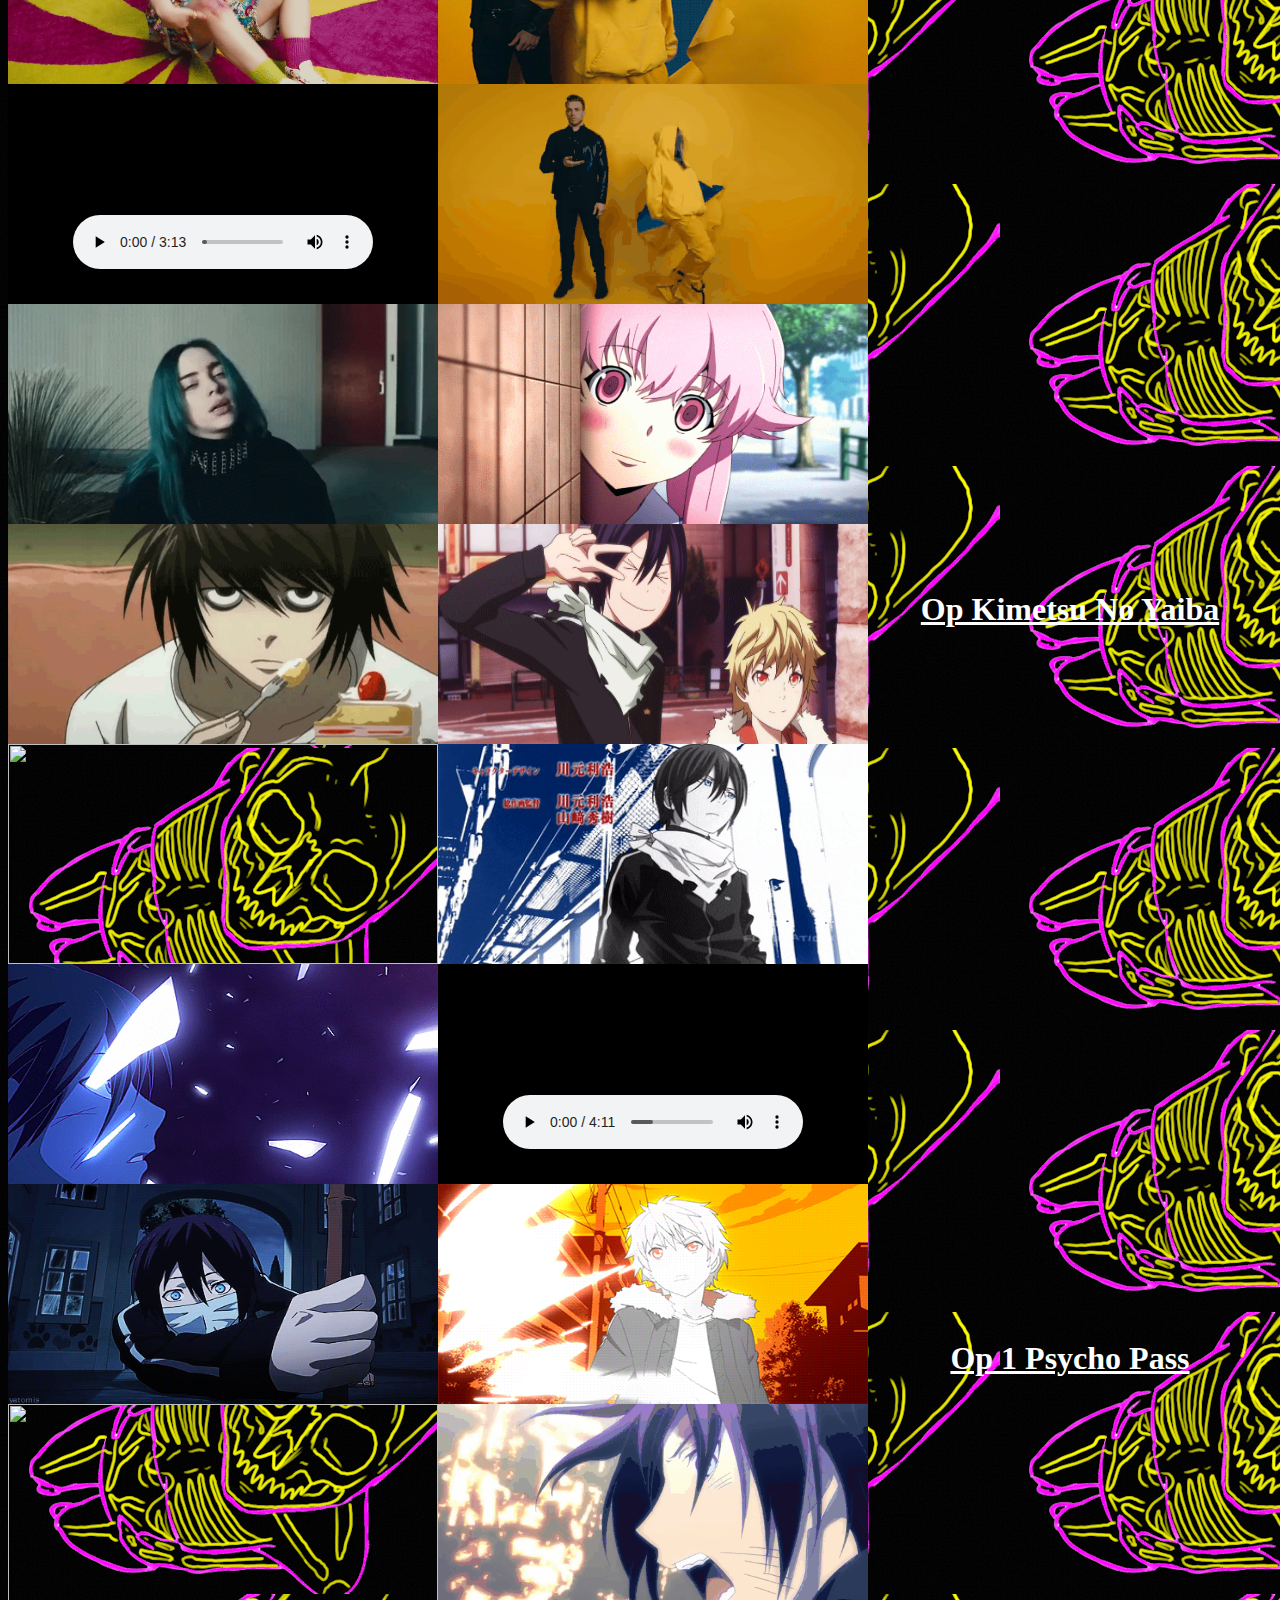
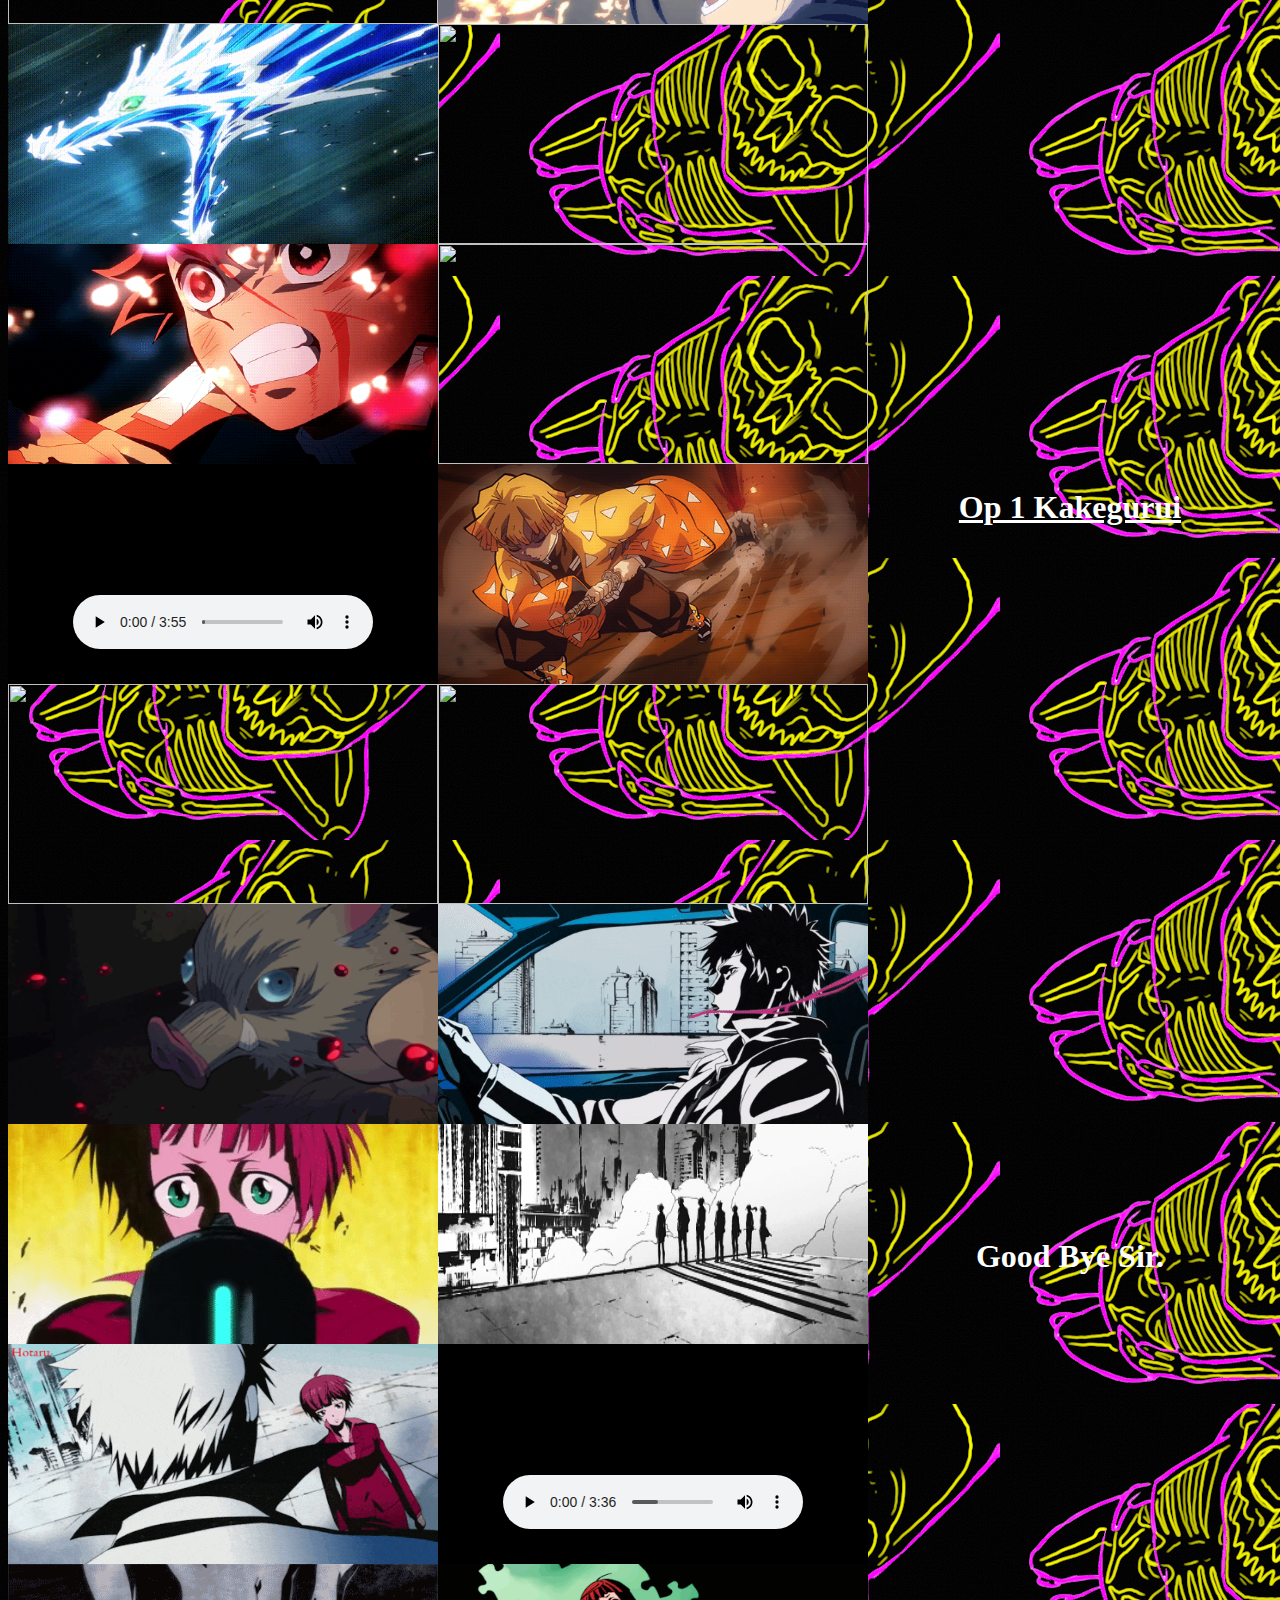
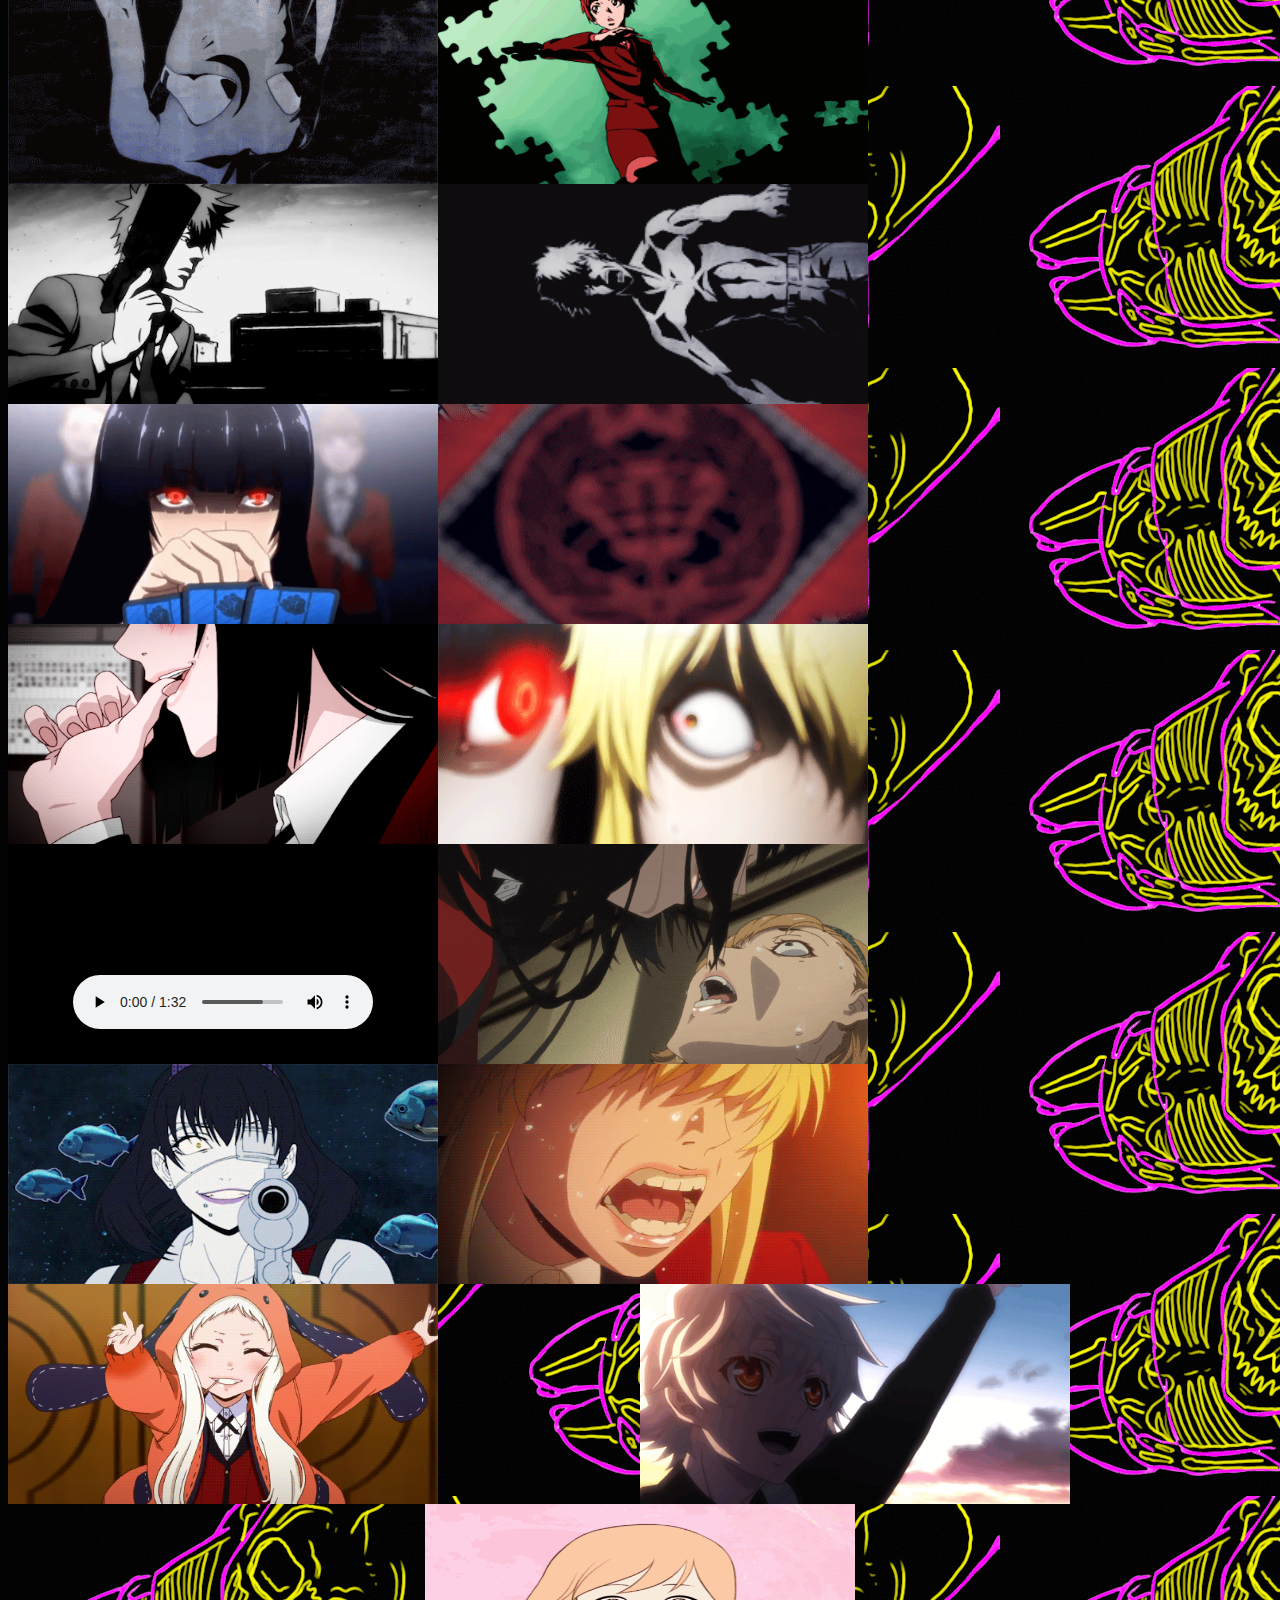
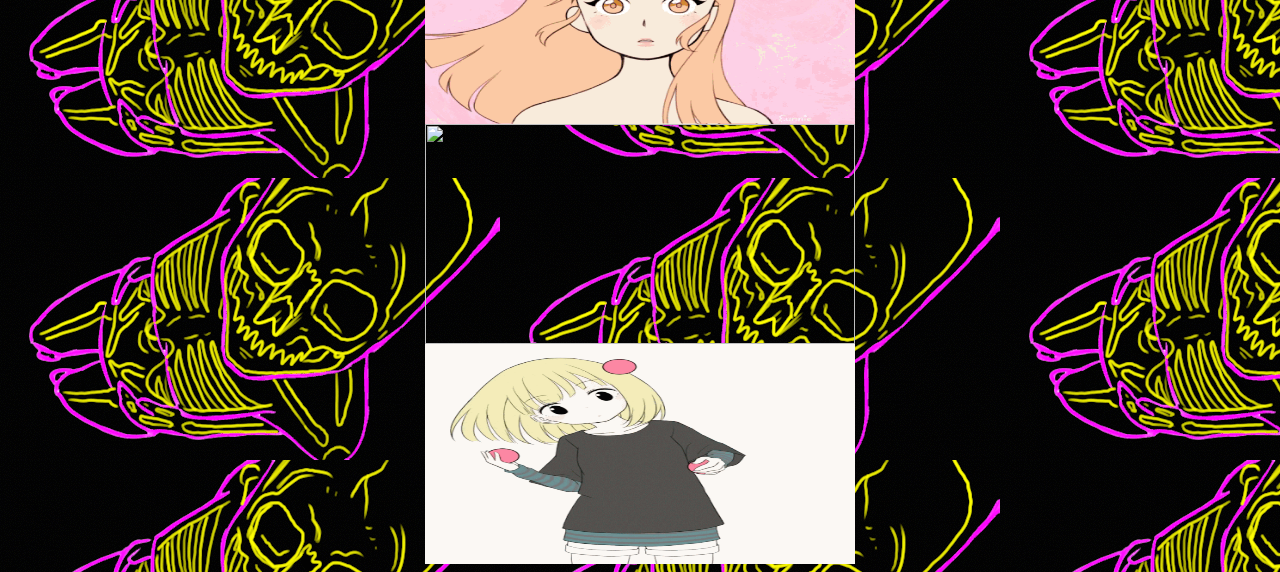
==== commit c4e1f254: "Update index.html" ====
--- a/index.html
+++ b/index.html
@@ -36,7 +36,7 @@
 
        <center><img src="images\lote 2\cry4.gif" width="430" height="220" style="float:left"></center>
 
-       <center><embed src="images\lote 2\crystal.mp3" autoplay="" loop="" width="430" height="220" style="float:left" background="D:\conte\alex1"></center>
+       <center><embed src="images\lote 2\crystal.mp3" width="430" height="220" style="float:left"</center>
 
        <center><img src="images\lote 2\cry5.gif" width="430" height="220" style="float:left"></center>
 
@@ -53,7 +53,7 @@
 
        <center><img src="images\lote 3\bad4.gif" width="430" height="220" style="float:left"></center>
 
-       <center><embed src="images\lote 3\badguy.mp3" autoplay="" loop="" width="430" height="220" style="float:left" background="D:\conte\alex1"></center>
+       <center><embed src="images\lote 3\badguy.mp3" width="430" height="220" style="float:left"></center>
 
        <center><img src="images\lote 3\bad2.gif" width="430" height="220" style="float:left"></center>
 
@@ -70,7 +70,7 @@
 
        <center><img src="images\lote 4\noragami9.gif" width="430" height="220" style="float:left"></center>
 
-       <center><embed src="images\lote 4\noragami_op.mp3" autoplay="" loop="" width="430" height="220" style="float:left" background="D:\conte\alex1"></center>
+       <center><embed src="images\lote 4\noragami_op.mp3" width="430" height="220" style="float:left"></center>
 
        <center><img src="images\lote 4\noragami10.gif" width="430" height="220" style="float:left"></center>
 
@@ -88,7 +88,7 @@
 
        <center><img src="images\lote 5\tanjiro4.gif" width="430" height="220" style="float:left"></center>
 
-       <center><embed src="images\lote 5\kimetsu.mp3" autoplay="" loop="" width="430" height="220" style="float:left" background="D:\conte\alex1"></center>
+       <center><embed src="images\lote 5\kimetsu.mp3" width="430" height="220" style="float:left"></center>
 
        <center><img src="images\lote 5\tanjiro5.gif" width="430" height="220" style="float:left"></center>
 
@@ -104,7 +104,7 @@
 
        <center><img src="images\lote 6\pass4.gif" width="430" height="220" style="float:left"></center>
 
-       <center><embed src="images\lote 6\psycho_pass_op1.mp3" autoplay="" loop="" width="430" height="220" style="float:left" background="D:\conte\alex1"></center>
+       <center><embed src="images\lote 6\psycho_pass_op1.mp3" width="430" height="220" style="float:left"></center>
 
        <center><img src="images\lote 6\pass5.gif" width="430" height="220" style="float:left"></center>
 
@@ -120,7 +120,7 @@
 
        <center><img src="images\lote 7\ka4.gif" width="430" height="220" style="float:left"></center>
 
-       <center><embed src="images\lote 7\kakegurui_op1.mp3" autoplay="" loop="" width="430" height="220" style="float:left" background="D:\conte\alex1"></center>
+       <center><embed src="images\lote 7\kakegurui_op1.mp3" width="430" height="220" style="float:left"></center>
 
        <center><img src="images\lote 7\ka5.gif" width="430" height="220" style="float:left"></center>
 
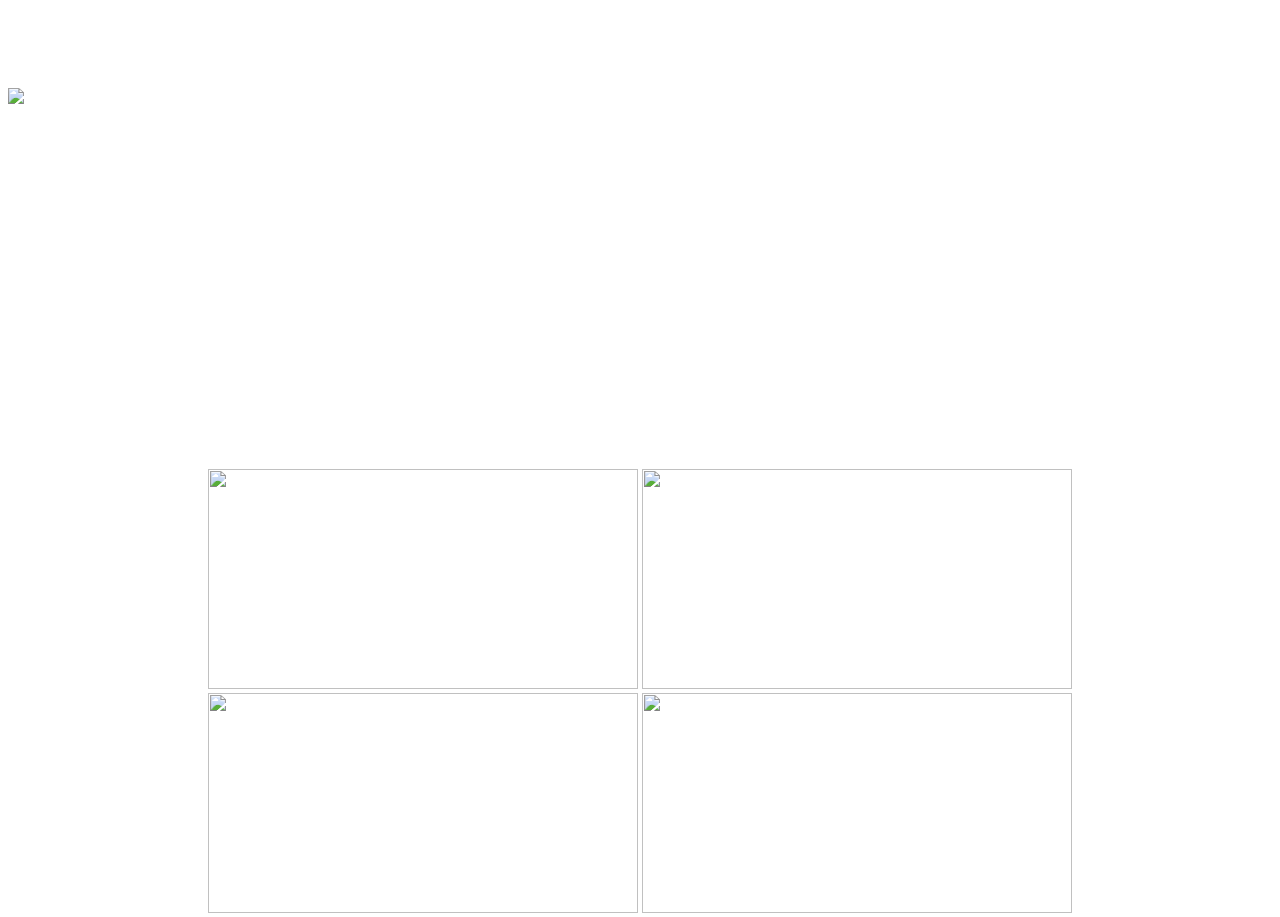
==== commit 549724e7: "Add files via upload" ====
--- a/index.html
+++ b/index.html
@@ -1,139 +1,44 @@
+<!DOCTYPE html>
 <html>
-      <head><center> <h1><u><font size=64 face="impact"> ALEXANDER PROSASO</font></u></h1> </center>
-           <title> Dretcm </title>
-      </head>
+       <head>
+              <title> Dretcm </title>
+              <meta charset="utf-8">
+              <link rel="icon" href="data/bonus/logo.ico">
+       </head>
 
-<body background = "images\Bonus\body.gif", text="white"> 
-       <center><img src="images\Bonus\gnomo.gif"></center>
-       <center><h1><p>Hello, How are you?.</p></h1></center>
-       <center><h2><p>suposed that all right</p></h2></center>
-       <center><h2><p>ok let's start</p></h2></center>
-       <center><h1><p><u>Perdoname</u></p></h1></center>
+       <body background = "data\bonus\body.gif", text="white">
+              <div style="float:left">
+                     <center><h1><u><b>ALEXANDER PROSASO</b></u></h1></center>
+                     <img src="data\bonus\gnomo.gif">
+              </div>
 
-<!-- ---------------------------------------------- 1 lote ------------------------------------------------------------- -->
+              <div>
+              <br><br><br><br><br>
+              <center>
+                     <h4>Hello, How are you?.</h4>
+                     <h4>suposed that all right</h4>
+                     <h4>ok let's start</h4>
+                     <h2><u><b>PlayList:</u></b></h2>
+                     <a href="data/lote 1/one.html" style="color:white;">Perdoname(Click to play)</a><br>
+                     <a href="data/lote 2/two.html" style="color:white;">Crystal Dolphin</a><br>
+                     <a href="data/lote 3/three.html" style="color:white;">Bad Guy</a><br>
+                     <a href="data/lote 4/four.html" style="color:white;">Op Noragami</a><br>
+                     <a href="data/lote 5/five.html" style="color:white;">Op Kimetsu No Yaiba</a><br>
+                     <a href="data/lote 6/six.html" style="color:white;">Op 1 Psycho Pass</a><br>
+                     <a href="data/lote 7/seven.html" style="color:white;">Op 1 Kakegurui</a><br>
+              </center>
+              </div>
 
-       <center><img src="images\lote 1\per12.gif" width="430" height="220" style="float:left"></center>
-       <center><img src="images\lote 1\per9.gif" width="430" height="220" style="float:left"></center>
-       <center><img src="images\lote 1\per3.gif" width="430" height="220" style="float:left"></center>
 
-       <center><img src="images\lote 1\per4.gif" width="430" height="220" style="float:left"></center>
+              <div style="float:right">
+              <center>
+                     <h3><p>Good Bye Sir.</p></h3>
+                     <img src="data\bonus\good1.gif" width="430" height="220">
+                     <img src="data\bonus\asu.gif" width="430" height="220">
+                     <img src="data\bonus\asu2.gif" width="430" height="220">
+                     <img src="data\bonus\asu3.gif" width="430" height="220">
+              </center>
+              </div>
 
-       <center><embed src="images\lote 1\per.mp3" width="430" height="220" style="float:left"></center>
-
-       <center><img src="images\lote 1\per7.gif" width="430" height="220" style="float:left"></center>
-
-       <center><img src="images\lote 1\per5.gif" width="430" height="220" style="float:left"></center>
-       <center><img src="images\lote 1\per8.gif" width="430" height="220" style="float:left"></center>
-       <center><img src="images\lote 1\per2.gif" width="430" height="220" style="float:left"></center> <br><br> <br> <br> <br> <br> <br> <br> <br><br> <br> <br> <br> <br> <br> <br> <br> <br><br> <br> <br> <br> <br><br> <br> <br> <br> <br> <br> <br> <br><br> <br> <br> <br> <br>
-
-<!-- ---------------------------------------------- 2 lote ------------------------------------------------------------- -->
-
-      <center><h1><p><u>Crystal Dolphin</u></center></p></h1>
-
-       <center><img src="images\lote 2\cry.gif" width="430" height="220" style="float:left"></center>
-       <center><img src="images\lote 2\cry2.gif" width="430" height="220" style="float:left"></center>
-       <center><img src="images\lote 2\cry3.gif" width="430" height="220" style="float:left"></center>
-
-       <center><img src="images\lote 2\cry4.gif" width="430" height="220" style="float:left"></center>
-
-       <center><embed src="images\lote 2\crystal.mp3" width="430" height="220" style="float:left"</center>
-
-       <center><img src="images\lote 2\cry5.gif" width="430" height="220" style="float:left"></center>
-
-       <center><img src="images\lote 2\cry7.gif" width="430" height="220" style="float:left"></center>
-       <center><img src="images\lote 2\cry8.gif" width="430" height="220" style="float:left"></center>
-       <center><img src="images\lote 2\cry9.gif" width="430" height="220" style="float:left"></center><br><br> <br> <br> <br> <br> <br> <br> <br><br> <br> <br> <br> <br> <br> <br> <br> <br><br> <br> <br> <br> <br><br> <br> <br> <br> <br> <br> <br> <br><br> <br> <br> <br> <br>       
-
-<!-- ---------------------------------------------- 3 lote ------------------------------------------------------------- -->
-       <center><h1><p><u>Bad Guy</u></center></p></h1>
-
-       <center><img src="images\lote 3\hora1.gif" width="430" height="220" style="float:left"></center>
-       <center><img src="images\lote 3\bad5.gif" width="430" height="220" style="float:left"></center>
-       <center><img src="images\lote 3\bad3.gif" width="430" height="220" style="float:left"></center>
-
-       <center><img src="images\lote 3\bad4.gif" width="430" height="220" style="float:left"></center>
-
-       <center><embed src="images\lote 3\badguy.mp3" width="430" height="220" style="float:left"></center>
-
-       <center><img src="images\lote 3\bad2.gif" width="430" height="220" style="float:left"></center>
-
-       <center><img src="images\lote 3\bad6.gif" width="430" height="220" style="float:left"></center>
-       <center><img src="images\lote 3\per10.gif" width="430" height="220" style="float:left"></center>
-       <center><img src="images\lote 3\per6.gif" width="430" height="220" style="float:left"></center><br><br> <br> <br> <br> <br> <br> <br> <br><br> <br> <br> <br> <br> <br> <br> <br> <br><br> <br> <br> <br> <br><br> <br> <br> <br> <br> <br> <br> <br><br> <br> <br> <br> <br>
-
-<!-- ---------------------------------------------- 4 lote ------------------------------------------------------------- -->
-       <center><h1><p><u>Op Noragami</u></center></p></h1>
-
-       <center><img src="images\lote 4\noragami3.gif" width="430" height="220" style="float:left"></center>
-       <center><img src="images\lote 4\noragami5.gif" width="430" height="220" style="float:left"></center>
-       <center><img src="images\lote 4\noragami6.gif" width="430" height="220" style="float:left"></center>
-
-       <center><img src="images\lote 4\noragami9.gif" width="430" height="220" style="float:left"></center>
-
-       <center><embed src="images\lote 4\noragami_op.mp3" width="430" height="220" style="float:left"></center>
-
-       <center><img src="images\lote 4\noragami10.gif" width="430" height="220" style="float:left"></center>
-
-       <center><img src="images\lote 4\noragami8.gif" width="430" height="220" style="float:left"></center>
-       <center><img src="images\lote 4\noragami7.gif" width="430" height="220" style="float:left"></center>
-       <center><img src="images\lote 4\noragami.gif" width="430" height="220" style="float:left"></center><br><br> <br> <br> <br> <br> <br> <br> <br><br> <br> <br> <br> <br> <br> <br> <br> <br><br> <br> <br> <br> <br><br> <br> <br> <br> <br> <br> <br> <br><br> <br> <br> <br> <br>
-
-<!-- ---------------------------------------------- 5 lote ------------------------------------------------------------- -->
-
-       <center><h1><p><u>Op Kimetsu No Yaiba</u></center></p></h1>
-
-       <center><img src="images\lote 5\tanjiro1.gif" width="430" height="220" style="float:left"></center>
-       <center><img src="images\lote 5\tanjiro2.gif" width="430" height="220" style="float:left"></center>
-       <center><img src="images\lote 5\tanjiro9.gif" width="430" height="220" style="float:left"></center>
-
-       <center><img src="images\lote 5\tanjiro4.gif" width="430" height="220" style="float:left"></center>
-
-       <center><embed src="images\lote 5\kimetsu.mp3" width="430" height="220" style="float:left"></center>
-
-       <center><img src="images\lote 5\tanjiro5.gif" width="430" height="220" style="float:left"></center>
-
-       <center><img src="images\lote 5\tanjiro10.gif" width="430" height="220" style="float:left"></center>
-       <center><img src="images\lote 5\tanjiro8.gif" width="430" height="220" style="float:left"></center>
-       <center><img src="images\lote 5\tanjiro7.gif" width="430" height="220" style="float:left"></center><br><br> <br> <br> <br> <br> <br> <br> <br><br> <br> <br> <br> <br> <br> <br> <br> <br><br> <br> <br> <br> <br><br> <br> <br> <br> <br> <br> <br> <br><br> <br> <br> <br> <br>
-<!-- ---------------------------------------------- 6 lote ------------------------------------------------------------- -->
-       <center><h1><p><u>Op 1 Psycho Pass</u></center></p></h1>
-
-       <center><img src="images\lote 6\pass1.gif" width="430" height="220" style="float:left"></center>
-       <center><img src="images\lote 6\pass2.gif" width="430" height="220" style="float:left"></center>
-       <center><img src="images\lote 6\pass3.gif" width="430" height="220" style="float:left"></center>
-
-       <center><img src="images\lote 6\pass4.gif" width="430" height="220" style="float:left"></center>
-
-       <center><embed src="images\lote 6\psycho_pass_op1.mp3" width="430" height="220" style="float:left"></center>
-
-       <center><img src="images\lote 6\pass5.gif" width="430" height="220" style="float:left"></center>
-
-       <center><img src="images\lote 6/pass7.webp" width="430" height="220" style="float:left"></center>
-       <center><img src="images\lote 6/pass6.webp" width="430" height="220" style="float:left"></center>
-       <center><img src="images\lote 6\pass8.gif" width="430" height="220" style="float:left"></center><br><br> <br> <br> <br> <br> <br> <br> <br><br> <br> <br> <br> <br> <br> <br> <br> <br><br> <br> <br> <br> <br><br> <br> <br> <br> <br> <br> <br> <br><br> <br> <br> <br> <br>
-<!-- ---------------------------------------------- 7 lote ------------------------------------------------------------- -->
-       <center><h1><p><u>Op 1 Kakegurui</u></center></p></h1>
-
-       <center><img src="images\lote 7\ka1.gif" width="430" height="220" style="float:left"></center>
-       <center><img src="images\lote 7\ka6.gif" width="430" height="220" style="float:left"></center>
-       <center><img src="images\lote 7\ka3.gif" width="430" height="220" style="float:left"></center>
-
-       <center><img src="images\lote 7\ka4.gif" width="430" height="220" style="float:left"></center>
-
-       <center><embed src="images\lote 7\kakegurui_op1.mp3" width="430" height="220" style="float:left"></center>
-
-       <center><img src="images\lote 7\ka5.gif" width="430" height="220" style="float:left"></center>
-
-       <center><img src="images\lote 7\ka2.gif" width="430" height="220" style="float:left"></center>
-       <center><img src="images\lote 7\ka7.gif" width="430" height="220" style="float:left"></center>
-       <center><img src="images\lote 7\ka8.gif" width="430" height="220" style="float:left"></center><br><br> <br> <br> <br> <br> <br> <br> <br><br> <br> <br> <br> <br> <br> <br> <br> <br><br> <br> <br> <br> <br><br> <br> <br> <br> <br> <br> <br> <br><br> <br> <br> <br> <br>
-<!-- ---------------------------------------------- 8 lote ------------------------------------------------------------- -->
-       <center><h1><p>Good Bye Sir.</center></p></h1>
-       <center><img src="images\Bonus\good1.gif" width="430" height="220"></center>
-       <center><img src="images\Bonus\asu.gif" width="430" height="220"></center>
-       <center><img src="images\Bonus\asu2.gif" width="430" height="220"></center>
-       <center><img src="images\Bonus\asu3.gif" width="430" height="220"></center>
- 
-  <!--speaker or head phone is required to listening background sound-->   
-</body>
-</html>
+       </body>
+</html>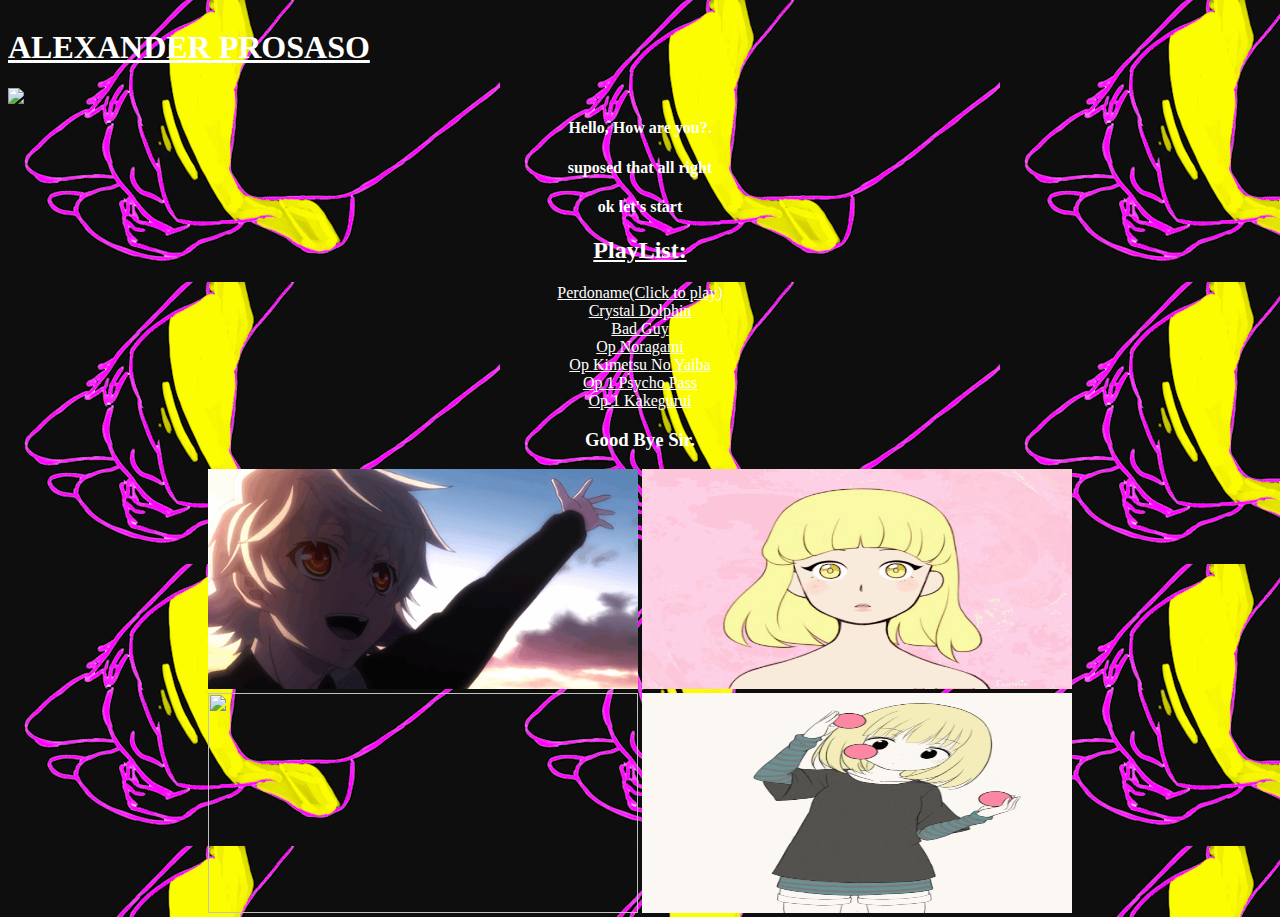
==== commit c5e0a6ba: "Update index.html" ====
--- a/index.html
+++ b/index.html
@@ -3,10 +3,10 @@
        <head>
               <title> Dretcm </title>
               <meta charset="utf-8">
-              <link rel="icon" href="data/bonus/logo.ico">
+              <link rel="icon" href="data/Bonus/logo.ico">
        </head>
 
-       <body background = "data\bonus\body.gif", text="white">
+       <body background = "data\Bonus\body.gif", text="white">
               <div style="float:left">
                      <center><h1><u><b>ALEXANDER PROSASO</b></u></h1></center>
                      <img src="data\bonus\gnomo.gif">
@@ -33,12 +33,12 @@
               <div style="float:right">
               <center>
                      <h3><p>Good Bye Sir.</p></h3>
-                     <img src="data\bonus\good1.gif" width="430" height="220">
-                     <img src="data\bonus\asu.gif" width="430" height="220">
-                     <img src="data\bonus\asu2.gif" width="430" height="220">
-                     <img src="data\bonus\asu3.gif" width="430" height="220">
+                     <img src="data\Bonus\good1.gif" width="430" height="220">
+                     <img src="data\Bonus\asu.gif" width="430" height="220">
+                     <img src="data\Bonus\asu2.gif" width="430" height="220">
+                     <img src="data\Bonus\asu3.gif" width="430" height="220">
               </center>
               </div>
 
        </body>
-</html>+</html>
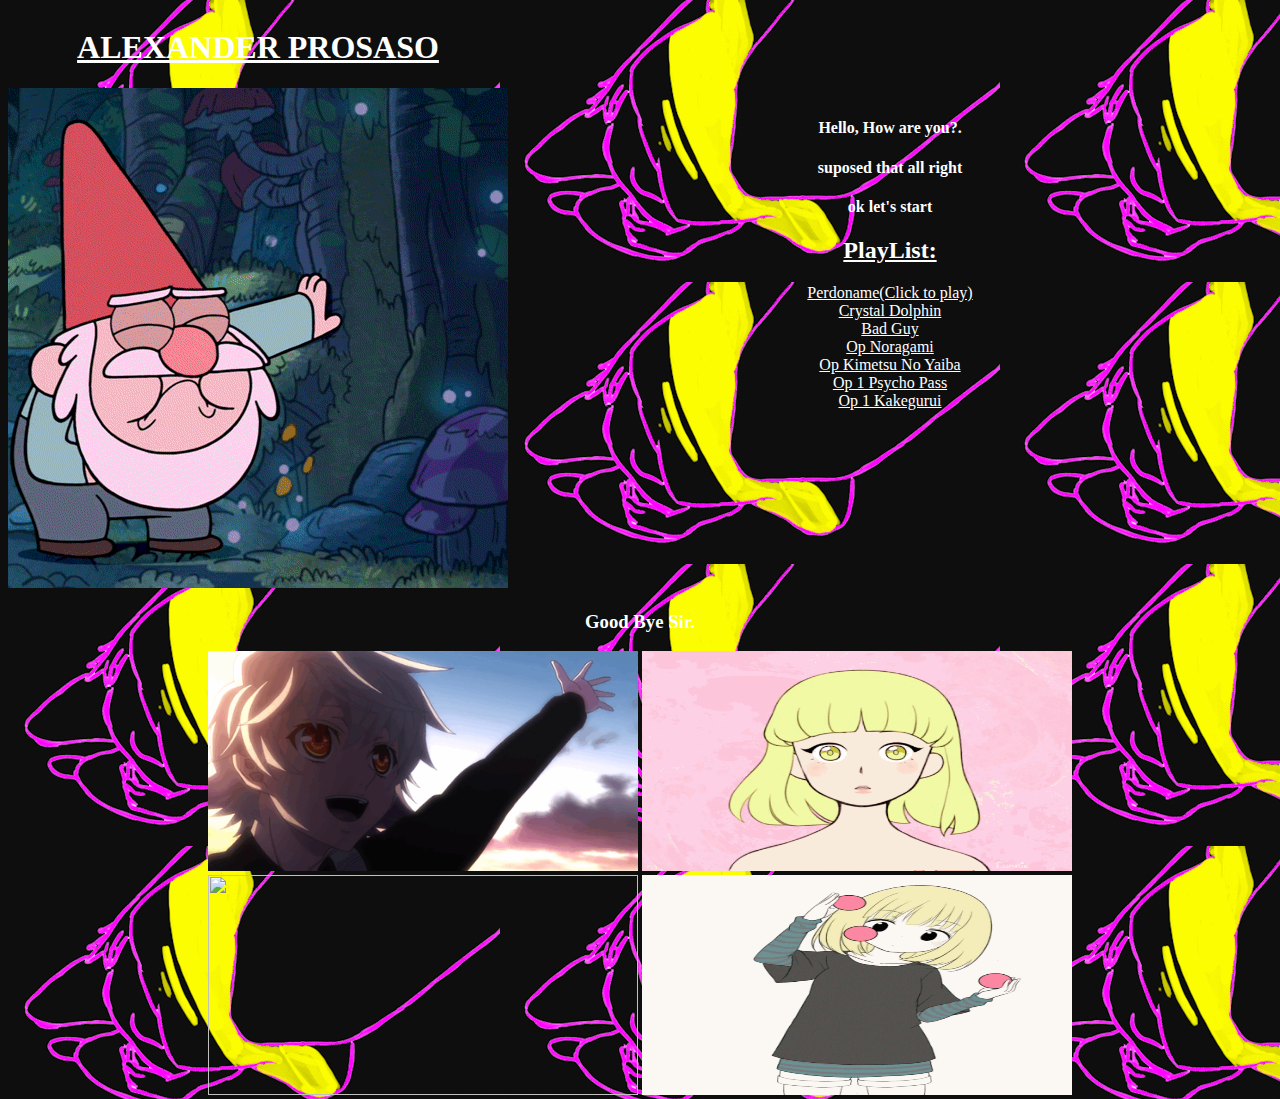
==== commit 50f44770: "Update index.html" ====
--- a/index.html
+++ b/index.html
@@ -9,7 +9,7 @@
        <body background = "data\Bonus\body.gif", text="white">
               <div style="float:left">
                      <center><h1><u><b>ALEXANDER PROSASO</b></u></h1></center>
-                     <img src="data\bonus\gnomo.gif">
+                     <img src="data\Bonus\gnomo.gif">
               </div>
 
               <div>
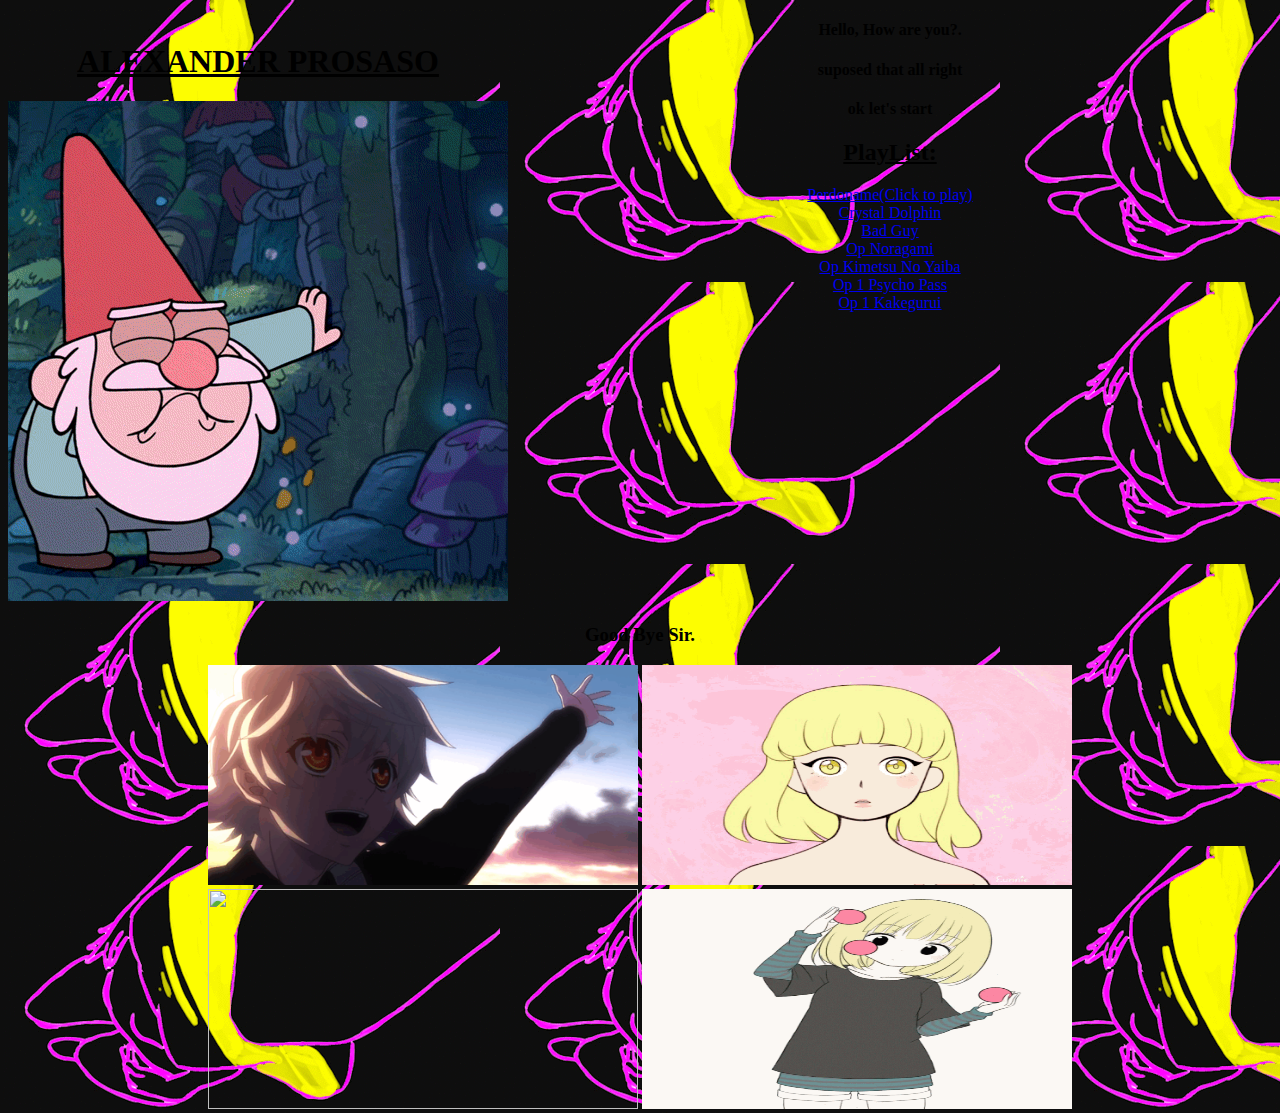
==== commit 6e28fa7c: "Update index.html" ====
--- a/index.html
+++ b/index.html
@@ -4,28 +4,28 @@
               <title> Dretcm </title>
               <meta charset="utf-8">
               <link rel="icon" href="data/Bonus/logo.ico">
+              <link rel="stylesheet" type="text/css" href="data/my_styles.css">
        </head>
 
-       <body background = "data\Bonus\body.gif", text="white">
+       <body background = "data\Bonus\body.gif">
               <div style="float:left">
                      <center><h1><u><b>ALEXANDER PROSASO</b></u></h1></center>
                      <img src="data\Bonus\gnomo.gif">
               </div>
 
               <div>
-              <br><br><br><br><br>
               <center>
                      <h4>Hello, How are you?.</h4>
                      <h4>suposed that all right</h4>
                      <h4>ok let's start</h4>
                      <h2><u><b>PlayList:</u></b></h2>
-                     <a href="data/lote 1/one.html" style="color:white;">Perdoname(Click to play)</a><br>
-                     <a href="data/lote 2/two.html" style="color:white;">Crystal Dolphin</a><br>
-                     <a href="data/lote 3/three.html" style="color:white;">Bad Guy</a><br>
-                     <a href="data/lote 4/four.html" style="color:white;">Op Noragami</a><br>
-                     <a href="data/lote 5/five.html" style="color:white;">Op Kimetsu No Yaiba</a><br>
-                     <a href="data/lote 6/six.html" style="color:white;">Op 1 Psycho Pass</a><br>
-                     <a href="data/lote 7/seven.html" style="color:white;">Op 1 Kakegurui</a><br>
+                     <a href="data/lote 1/one.html">Perdoname(Click to play)</a><br>
+                     <a href="data/lote 2/two.html">Crystal Dolphin</a><br>
+                     <a href="data/lote 3/three.html">Bad Guy</a><br>
+                     <a href="data/lote 4/four.html">Op Noragami</a><br>
+                     <a href="data/lote 5/five.html">Op Kimetsu No Yaiba</a><br>
+                     <a href="data/lote 6/six.html">Op 1 Psycho Pass</a><br>
+                     <a href="data/lote 7/seven.html">Op 1 Kakegurui</a><br>
               </center>
               </div>
 
